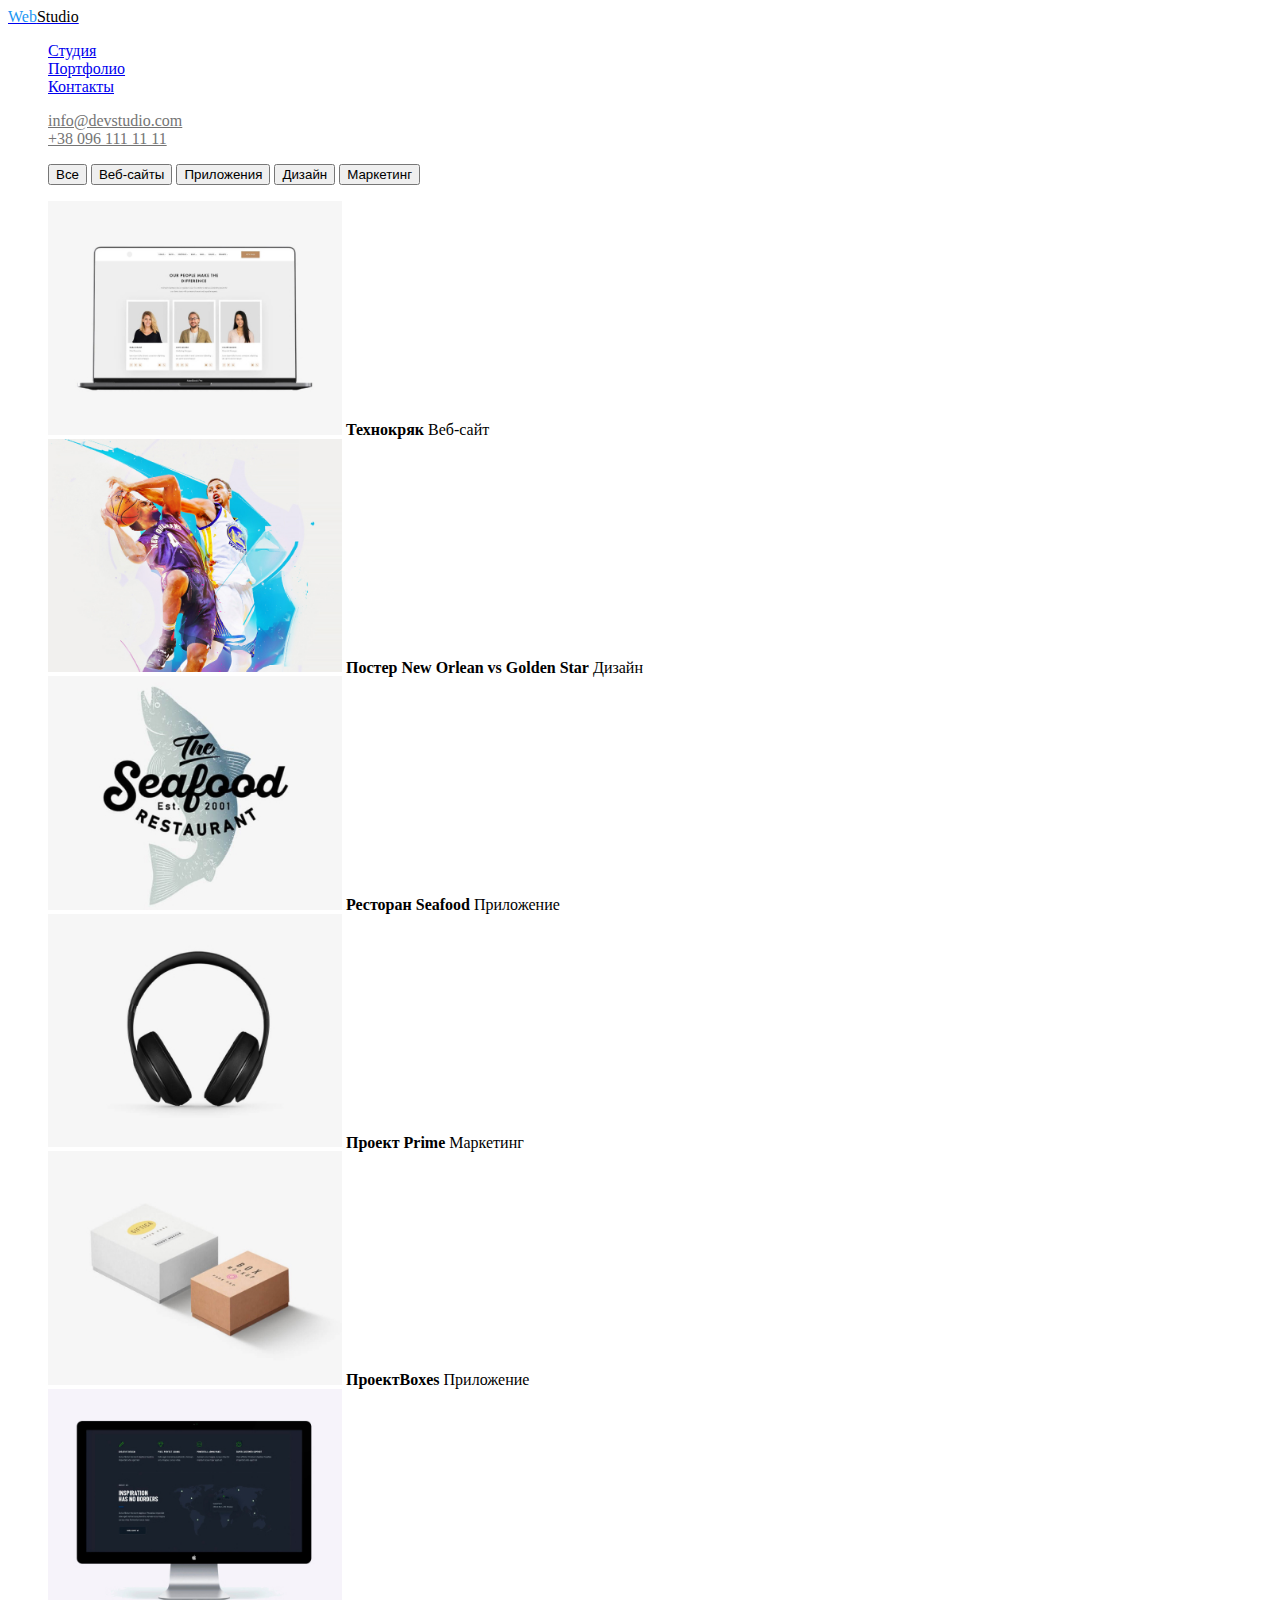
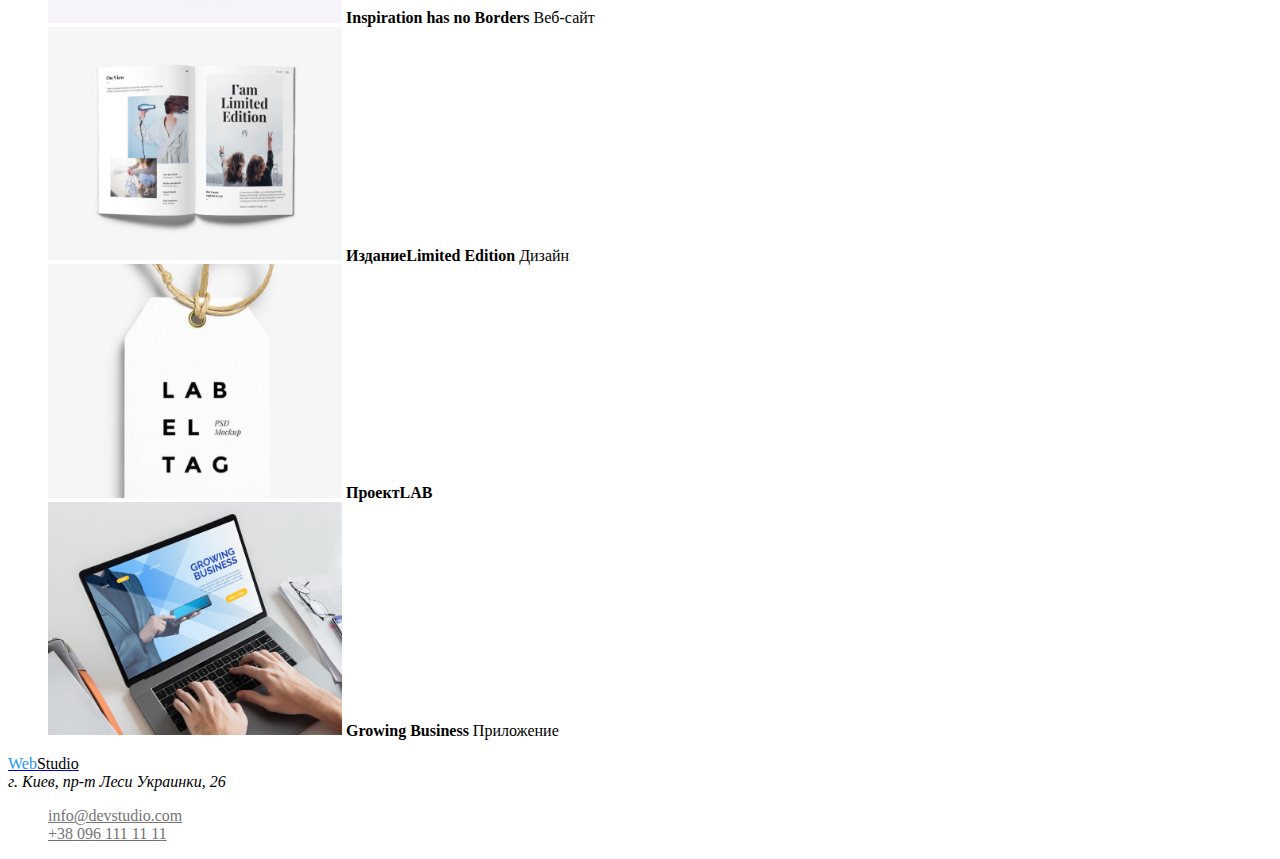
==== portfolio.html @ fe9ee2b6 "Стилизирует линки" ====
<!DOCTYPE html>
<html lang="ru">

<head>
    <meta charset="UTF-8">
    <meta http-equiv="X-UA-Compatible" content="IE=edge">
    <meta name="viewport" content="width=device-width, initial-scale=1.0">
    <link rel="stylesheet" href="./css/style.css">
    <title>Portfolio</title>
</head>

<body>
    <!-- Header section with logo -->
    <header>
        <nav>
            <!-- Web Studio Разделил для последующей кастомизации CSS -->
            <a lang="en" href="/"><span class="web-logo">Web</span><span class="studio-logo">Studio</span></a>
            <ul class="site-nav">
                <li><a href="./index.html" class="list">Студия</a></li>
                <li><a href="/" class="list">Портфолио</a></li>
                <li><a href="/" class="list">Контакты</a></li>
            </ul>
        </nav>
        <ul class="contacts-box">
            <li><a href="mailto:info@devstudio.com" class="list">info@devstudio.com</a></li>
            <li><a href="tel:+380961111111" class="list">+38 096 111 11 11</a></li>
        </ul>
    </header>
    <!-- Main section -->
    <main>
        <!-- Portfolio section -->
        <section>
            <h1 style="display: none;">Наши проекты</h1>
            <ul>
                <Button type="button">Все</Button>
                <Button type="button">Веб-сайты</Button>
                <Button type="button">Приложения</Button>
                <Button type="button">Дизайн</Button>
                <Button type="button">Маркетинг</Button>
            </ul>
            <ul>
                <li>
                    <img src="images/portfolio-1.jpg" alt="Ноутбук" width="294">
                    <span><b>Технокряк</b></span>
                    <span>Веб-сайт</span>
                </li>
                <li>
                    <img src="images/portfolio-2.jpg" alt="Баскетболисты" width="294">
                    <span><b>Постер New <span lang="en">Orlean vs Golden Star</span></b></span>
                    <span>Дизайн</span>
                </li>
                <li>
                    <img src="images/portfolio-3.jpg" alt="рыба" width="294">
                    <span><b>Ресторан <span lang="en">Seafood</span></b></span>
                    <span>Приложение</span>
                </li>
                <li>
                    <img src="images/portfolio-4.jpg" alt="Наушники" width="294">
                    <span><b>Проект <span lang="en">Prime</span></b></span>
                    <span>Маркетинг</span>
                </li>
                <li>
                    <img src="images/portfolio-5.jpg" alt="Коробки" width="294">
                    <span><b>Проект<span lang="en">Boxes</span></b></span>
                    <span>Приложение</span>
                </li>
                <li>
                    <img src="images/portfolio-6.jpg" alt="Монитор" width="294">
                    <span lang="en"><b>Inspiration has no Borders</b></span>
                    <span>Веб-сайт</span>
                </li>
                <li>
                    <img src="images/portfolio-7.jpg" alt="Журнал" width="294">
                    <span><b>Издание<span lang="en">Limited Edition</span></b></span>
                    <span>Дизайн</span>
                </li>
                <li>
                    <img src="images/portfolio-8.jpg" alt="Ярлык" width="294">
                    <span><b>Проект<span lang="en">LAB</span></b></span>
                    <span></span>
                </li>
                <li>
                    <img src="images/portfolio-9.jpg" alt="Ноутбук" width="294">
                    <span lang="en"><b>Growing Business</b></span>
                    <span>Приложение</span>
                </li>
            </ul>
        </section>

    </main>
    <!-- Footer section -->
    <footer>

        <a lang="en" href="/"><span class="web-logo">Web</span><span class="studio-logo">Studio</span></a>
        <address>г. Киев, пр-т Леси Украинки, 26</address>
        <ul class="contacts-box">
            <li><a href="mailto:info@devstudio.com" class="list">info@devstudio.com</a></li>
            <li><a href="tel:+380961111111" class="list">+38 096 111 11 11</a></li>
        </ul>

    </footer>
</body>

</html>
---- css/style.css ----
/* цвет основного шрифта #212121 */
/* цвет вторичного шрифта #757575 */
/* цвет фона #E5E5E5; */
/* вторичный цвет фона #F5F4FA */
ul {
  list-style: none;
}
/* Logo style */
.web-logo {
  color: #2196f3;
}
.studio-logo {
  color: #000000;
}
/* Nav style */
.site-nav.list {
  color: #212121;
}
.site-nav .list:hover,.site-nav .list:focus{
  color: #2196F3;
}
/* Contacts style */
.contacts-box .list {
  color: #757575;
}
.contacts-box .list:hover,.contacts-box .list:focus{
   color: #2196F3;
}
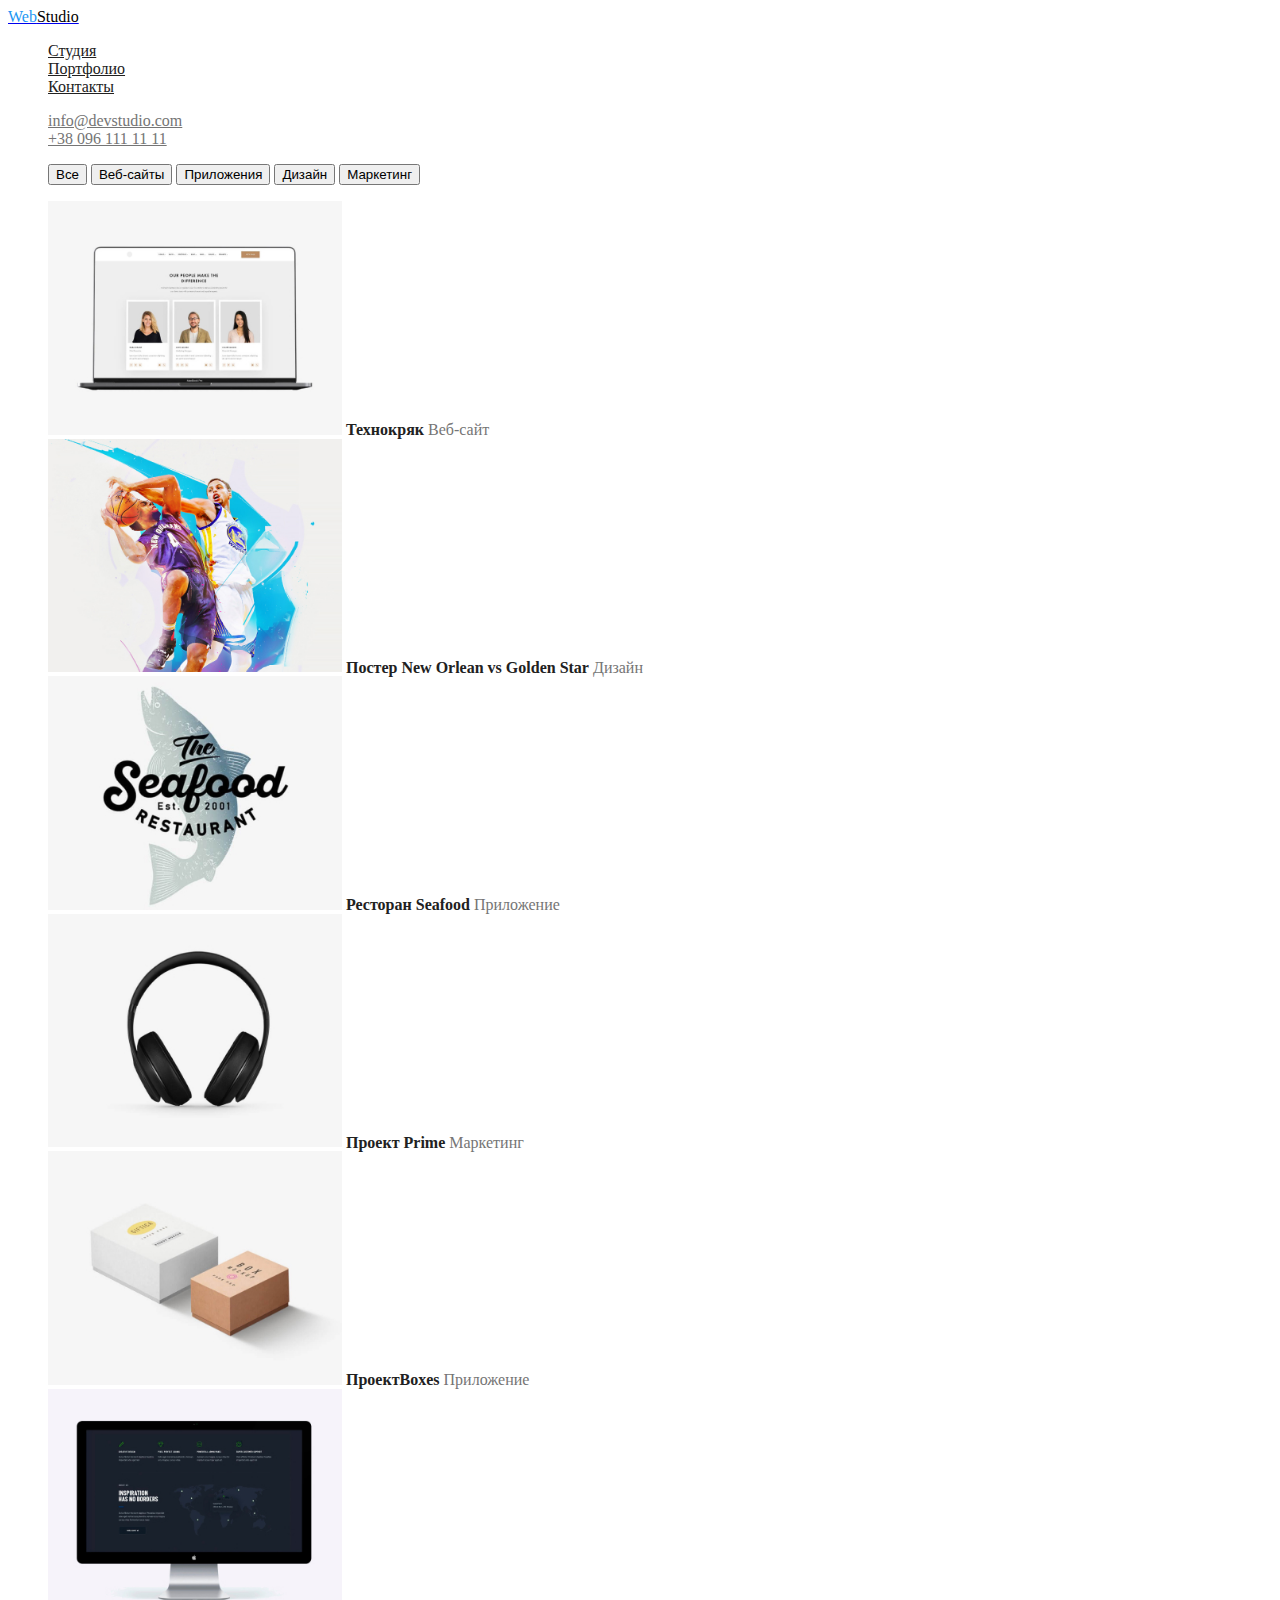
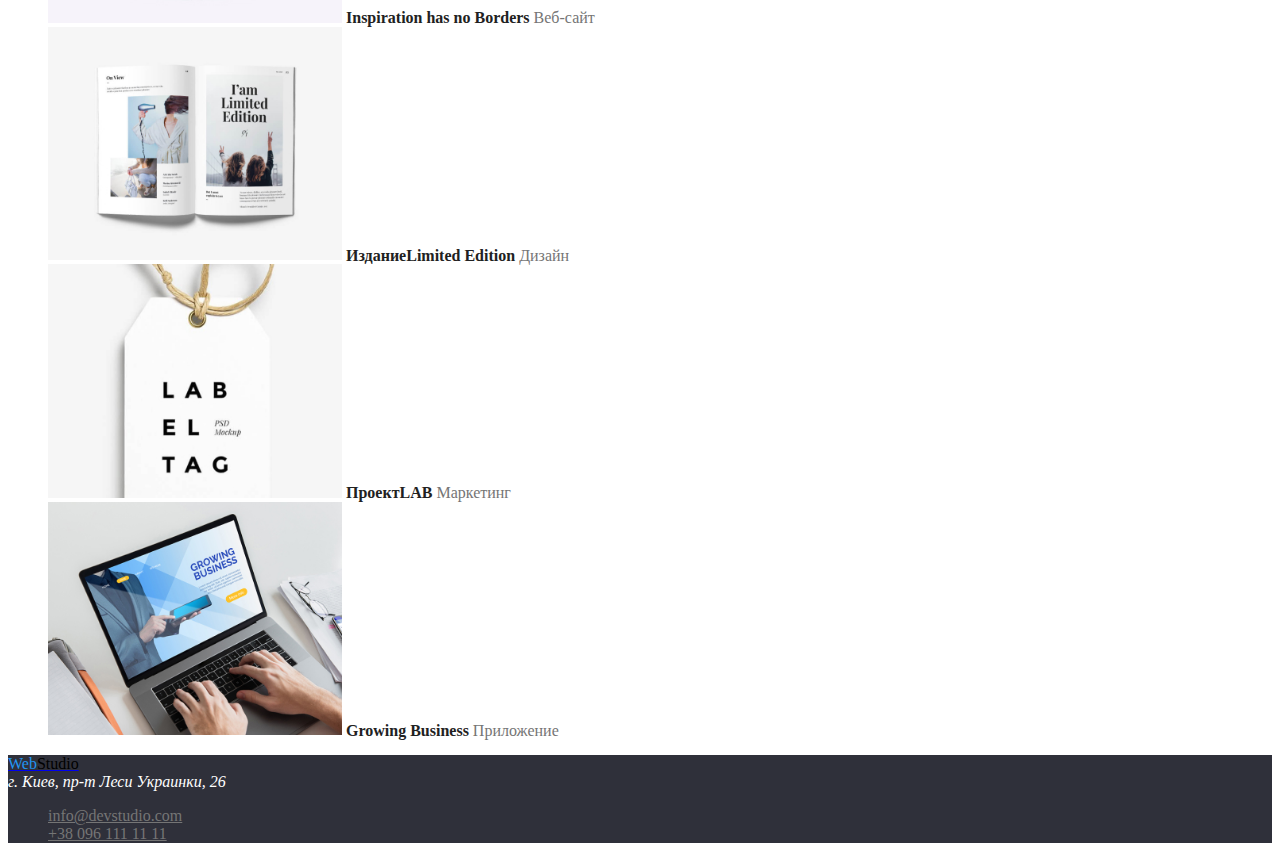
==== commit cd416c95: "Добавляет цвета текста" ====
--- a/portfolio.html
+++ b/portfolio.html
@@ -29,7 +29,7 @@
     <!-- Main section -->
     <main>
         <!-- Portfolio section -->
-        <section>
+        <section class="section">
             <h1 style="display: none;">Наши проекты</h1>
             <ul>
                 <Button type="button">Все</Button>
@@ -41,48 +41,48 @@
             <ul>
                 <li>
                     <img src="images/portfolio-1.jpg" alt="Ноутбук" width="294">
-                    <span><b>Технокряк</b></span>
-                    <span>Веб-сайт</span>
+                    <span class="section-title"><b>Технокряк</b></span>
+                    <span class="section-text">Веб-сайт</span>
                 </li>
                 <li>
                     <img src="images/portfolio-2.jpg" alt="Баскетболисты" width="294">
-                    <span><b>Постер New <span lang="en">Orlean vs Golden Star</span></b></span>
-                    <span>Дизайн</span>
+                    <span class="section-title"><b>Постер New <span lang="en">Orlean vs Golden Star</span></b></span>
+                    <span class="section-text">Дизайн</span>
                 </li>
                 <li>
                     <img src="images/portfolio-3.jpg" alt="рыба" width="294">
-                    <span><b>Ресторан <span lang="en">Seafood</span></b></span>
-                    <span>Приложение</span>
+                    <span class="section-title"><b>Ресторан <span lang="en">Seafood</span></b></span>
+                    <span class="section-text">Приложение</span>
                 </li>
                 <li>
                     <img src="images/portfolio-4.jpg" alt="Наушники" width="294">
-                    <span><b>Проект <span lang="en">Prime</span></b></span>
-                    <span>Маркетинг</span>
+                    <span class="section-title"><b>Проект <span lang="en">Prime</span></b></span>
+                    <span class="section-text">Маркетинг</span>
                 </li>
                 <li>
                     <img src="images/portfolio-5.jpg" alt="Коробки" width="294">
-                    <span><b>Проект<span lang="en">Boxes</span></b></span>
-                    <span>Приложение</span>
+                    <span class="section-title"><b>Проект<span lang="en">Boxes</span></b></span>
+                    <span class="section-text">Приложение</span>
                 </li>
                 <li>
                     <img src="images/portfolio-6.jpg" alt="Монитор" width="294">
-                    <span lang="en"><b>Inspiration has no Borders</b></span>
-                    <span>Веб-сайт</span>
+                    <span lang="en" class="section-title"><b>Inspiration has no Borders</b></span>
+                    <span class="section-text">Веб-сайт</span>
                 </li>
                 <li>
                     <img src="images/portfolio-7.jpg" alt="Журнал" width="294">
-                    <span><b>Издание<span lang="en">Limited Edition</span></b></span>
-                    <span>Дизайн</span>
+                    <span class="section-title"><b>Издание<span lang="en">Limited Edition</span></b></span>
+                    <span class="section-text">Дизайн</span>
                 </li>
                 <li>
                     <img src="images/portfolio-8.jpg" alt="Ярлык" width="294">
-                    <span><b>Проект<span lang="en">LAB</span></b></span>
-                    <span></span>
+                    <span class="section-title"><b>Проект<span lang="en">LAB</span></b></span>
+                    <span class="section-text">Маркетинг</span>
                 </li>
                 <li>
                     <img src="images/portfolio-9.jpg" alt="Ноутбук" width="294">
-                    <span lang="en"><b>Growing Business</b></span>
-                    <span>Приложение</span>
+                    <span lang="en" class="section-title"><b>Growing Business</b></span>
+                    <span class="section-text">Приложение</span>
                 </li>
             </ul>
         </section>
--- a/css/style.css
+++ b/css/style.css
@@ -2,6 +2,15 @@
 /* цвет вторичного шрифта #757575 */
 /* цвет фона #E5E5E5; */
 /* вторичный цвет фона #F5F4FA */
+:root{
+  --hero-text-color:#FFFFFF;
+  --primary-text-color:#212121;
+  --secondary-text-color:#757575;
+  --footer-bgc:#2F303A;
+  --adress-text-color:#ffffff;
+
+}
+
 ul {
   list-style: none;
 }
@@ -12,17 +21,39 @@
 .studio-logo {
   color: #000000;
 }
+
 /* Nav style */
-.site-nav.list {
+.site-nav .list {
   color: #212121;
 }
 .site-nav .list:hover,.site-nav .list:focus{
   color: #2196F3;
 }
-/* Contacts style */
+/* Contacts style  */
 .contacts-box .list {
   color: #757575;
 }
 .contacts-box .list:hover,.contacts-box .list:focus{
    color: #2196F3;
+}
+/* section style */
+.section-title{
+  color: var(--primary-text-color);
+}
+.hero-title{
+  color: var(--hero-text-color);
+}
+/* Когда будет картинка заменить на нее */
+.hero-section{
+  background-color: var(--footer-bgc);
+}
+.section-text{
+color:var(--secondary-text-color)
+}
+/* Footer style */
+footer{
+  background-color: var(--footer-bgc);
+}
+address{
+color:var(--adress-text-color)
 }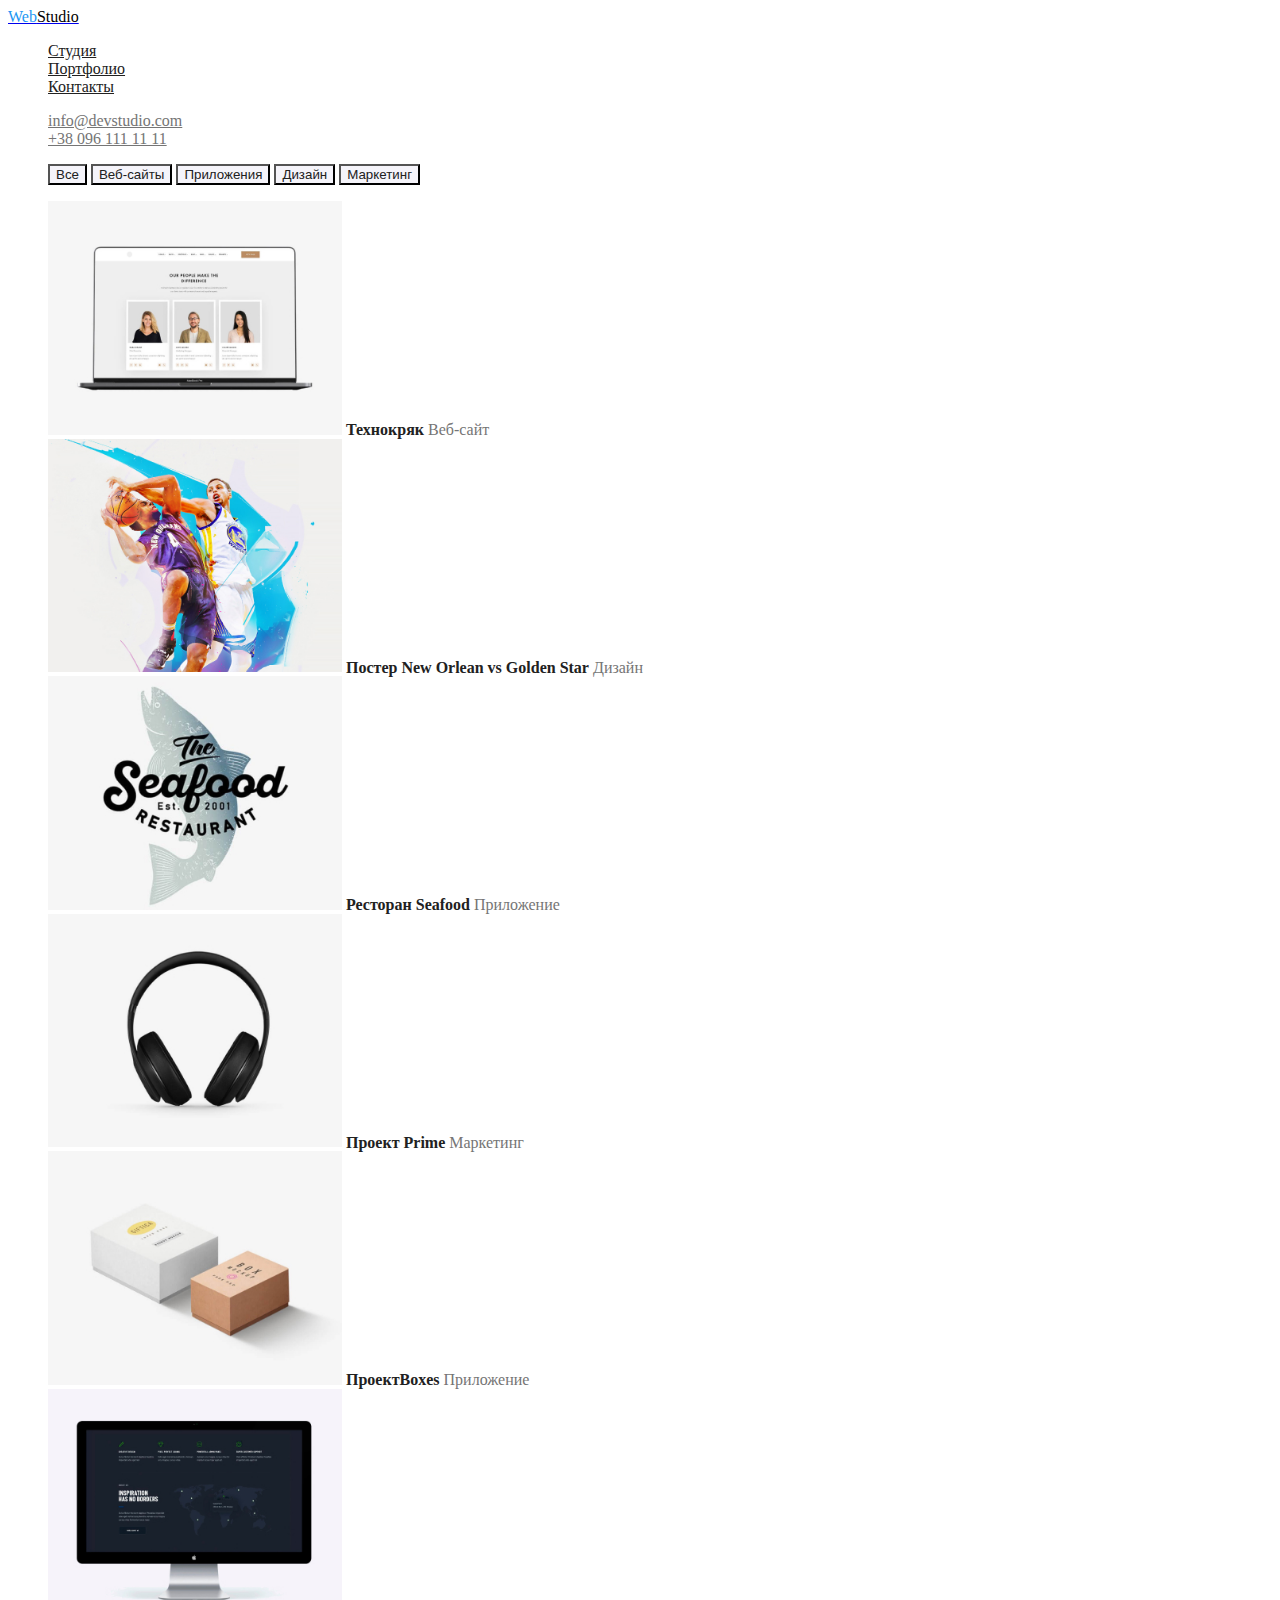
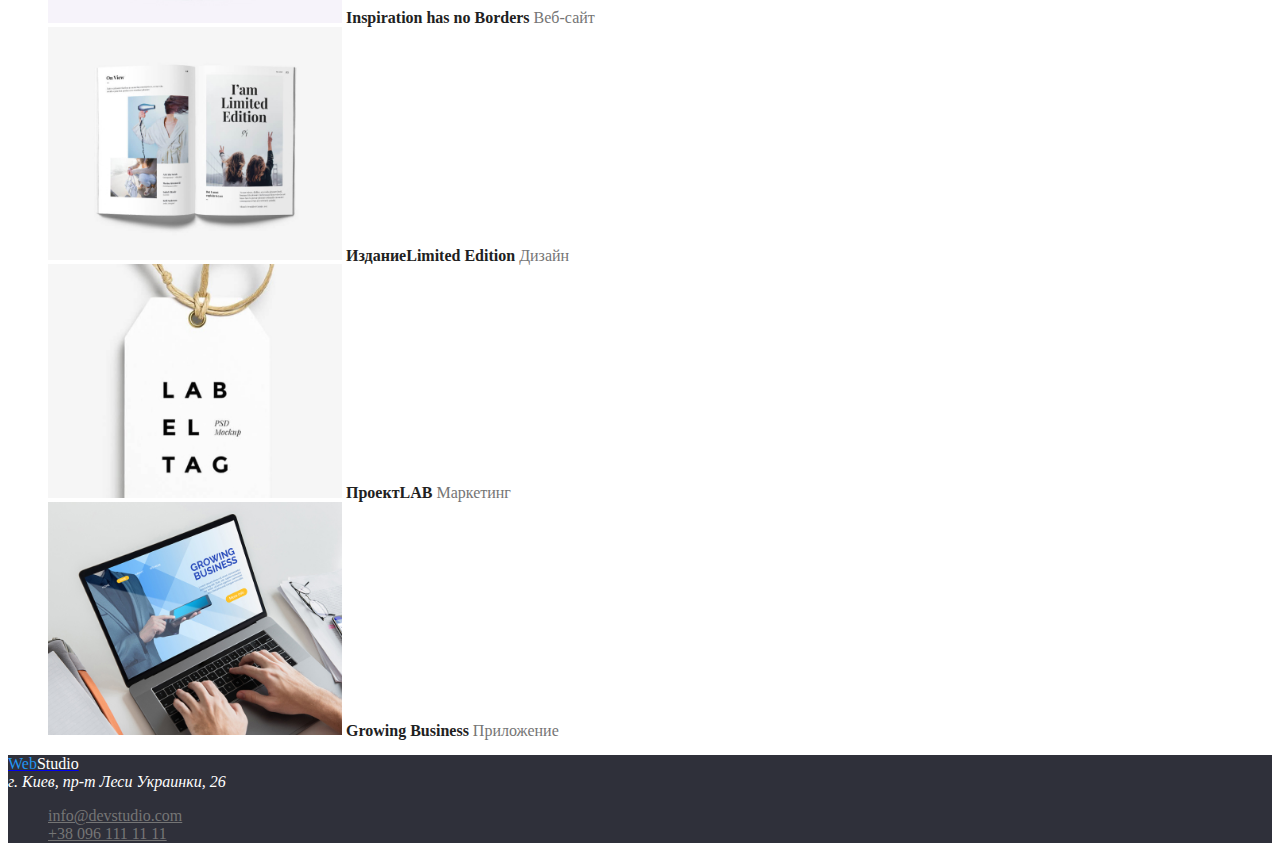
==== commit 358a41df: "Стилизирует кнопки портфолио" ====
--- a/portfolio.html
+++ b/portfolio.html
@@ -32,11 +32,11 @@
         <section class="section">
             <h1 style="display: none;">Наши проекты</h1>
             <ul>
-                <Button type="button">Все</Button>
-                <Button type="button">Веб-сайты</Button>
-                <Button type="button">Приложения</Button>
-                <Button type="button">Дизайн</Button>
-                <Button type="button">Маркетинг</Button>
+                <Button type="button" class="portfolio-button">Все</Button>
+                <Button type="button" class="portfolio-button">Веб-сайты</Button>
+                <Button type="button" class="portfolio-button">Приложения</Button>
+                <Button type="button" class="portfolio-button">Дизайн</Button>
+                <Button type="button" class="portfolio-button">Маркетинг</Button>
             </ul>
             <ul>
                 <li>
@@ -91,7 +91,7 @@
     <!-- Footer section -->
     <footer>
 
-        <a lang="en" href="/"><span class="web-logo">Web</span><span class="studio-logo">Studio</span></a>
+        <a lang="en" href="/"><span class="web-logo">Web</span><span class="studio-footerlogo">Studio</span></a>
         <address>г. Киев, пр-т Леси Украинки, 26</address>
         <ul class="contacts-box">
             <li><a href="mailto:info@devstudio.com" class="list">info@devstudio.com</a></li>
--- a/css/style.css
+++ b/css/style.css
@@ -7,7 +7,12 @@
   --primary-text-color:#212121;
   --secondary-text-color:#757575;
   --footer-bgc:#2F303A;
-  --adress-text-color:#ffffff;
+  --footer-text-color:#ffffff;
+  --accent-color:#2196F3;
+  --button-color:#212121;
+  --button-bgc-color:#F5F4FA;
+  --accent-button:#FFFFFF;
+  --accent-bgc-button:#2196F3;
 
 }
 
@@ -27,14 +32,14 @@
   color: #212121;
 }
 .site-nav .list:hover,.site-nav .list:focus{
-  color: #2196F3;
+  color: var(--accent-color);
 }
 /* Contacts style  */
 .contacts-box .list {
   color: #757575;
 }
 .contacts-box .list:hover,.contacts-box .list:focus{
-   color: #2196F3;
+   color: var(--accent-color);
 }
 /* section style */
 .section-title{
@@ -50,10 +55,22 @@
 .section-text{
 color:var(--secondary-text-color)
 }
+/* buttons */
+.portfolio-button{
+color:var(--button-color);
+background-color: var(--button-bgc-color);
+}
+.portfolio-button:hover, .portfolio-button:focus{
+  color:var(--accent-button);
+  background-color: var(--accent-bgc-button);
+}
 /* Footer style */
 footer{
   background-color: var(--footer-bgc);
 }
 address{
-color:var(--adress-text-color)
+color:var(--footer-text-color)
+}
+.studio-footerlogo{
+color:var(--footer-text-color)
 }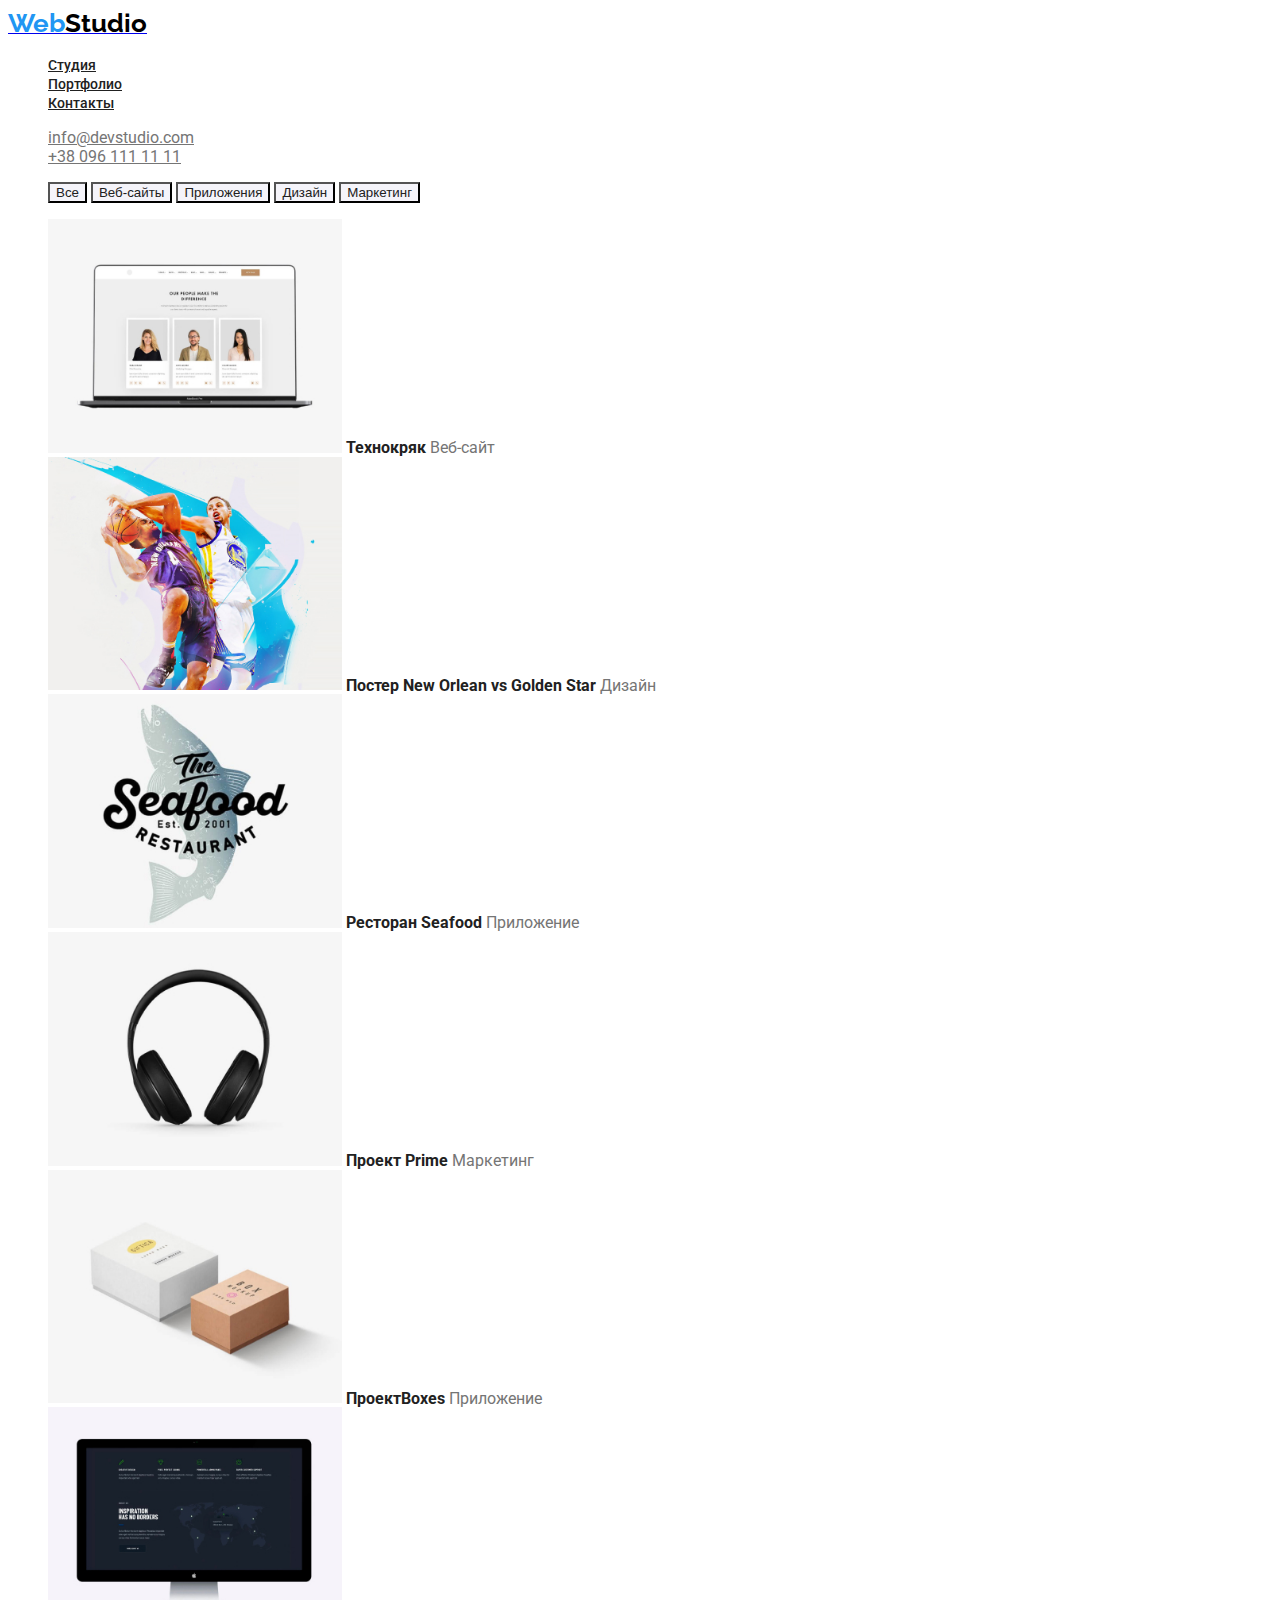
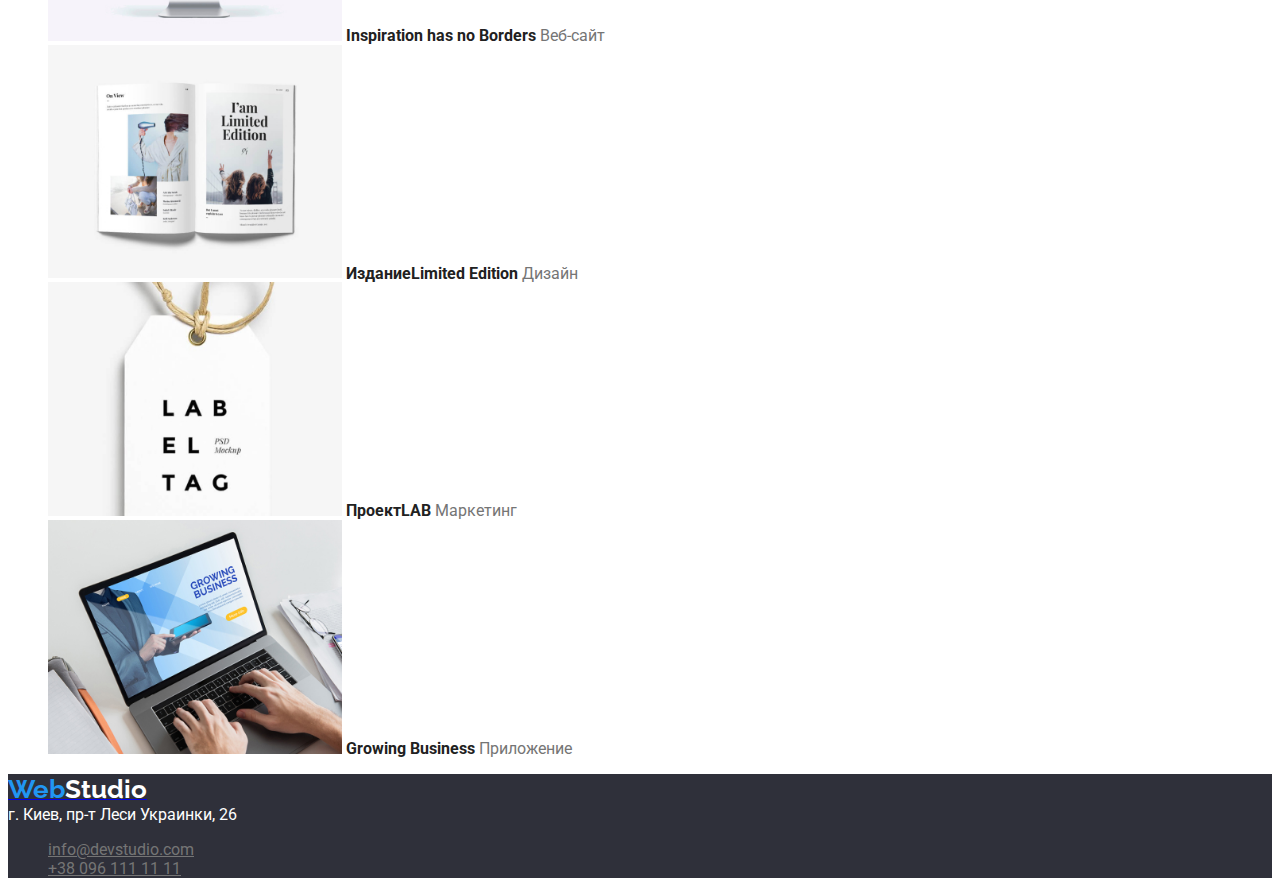
==== commit 4a9ca64e: "Добавляет шрифты" ====
--- a/portfolio.html
+++ b/portfolio.html
@@ -7,6 +7,11 @@
     <meta name="viewport" content="width=device-width, initial-scale=1.0">
     <link rel="stylesheet" href="./css/style.css">
     <title>Portfolio</title>
+    <link rel="preconnect" href="https://fonts.googleapis.com">
+    <link rel="preconnect" href="https://fonts.gstatic.com" crossorigin>
+    <link
+        href="https://fonts.googleapis.com/css2?family=Raleway:wght@700&family=Roboto:wght@400;500;700;900&display=swap"
+        rel="stylesheet">
 </head>
 
 <body>
--- a/css/style.css
+++ b/css/style.css
@@ -2,6 +2,10 @@
 /* цвет вторичного шрифта #757575 */
 /* цвет фона #E5E5E5; */
 /* вторичный цвет фона #F5F4FA */
+body{
+  font-family: roboto, sans-serif;
+  color:#757575;
+}
 :root{
   --hero-text-color:#FFFFFF;
   --primary-text-color:#212121;
@@ -13,6 +17,9 @@
   --button-bgc-color:#F5F4FA;
   --accent-button:#FFFFFF;
   --accent-bgc-button:#2196F3;
+  --web-logo-color:#2196f3;
+  --studio-logo-color:#000000;
+  --nav-color:#212121;
 
 }
 
@@ -21,22 +28,33 @@
 }
 /* Logo style */
 .web-logo {
-  color: #2196f3;
+  color: var(--web-logo-color);
+  font-family: raleway, sans-serif;
+  font-weight: bold;
+  font-size: 26px;
+  line-height: 1.2;
 }
 .studio-logo {
-  color: #000000;
+  color: var(--studio-logo-color);
+  font-family: raleway, sans-serif;
+  font-weight: bold;
+  font-size: 26px;
+  line-height: 1.2;
 }
 
 /* Nav style */
 .site-nav .list {
-  color: #212121;
+  color: var(--nav-color);
+  font-weight: 500;
+  font-size: 14px;
+  line-height: 1.1;
 }
 .site-nav .list:hover,.site-nav .list:focus{
   color: var(--accent-color);
 }
 /* Contacts style  */
 .contacts-box .list {
-  color: #757575;
+  color:var(--secondary-text-color)
 }
 .contacts-box .list:hover,.contacts-box .list:focus{
    color: var(--accent-color);
@@ -56,6 +74,11 @@
 color:var(--secondary-text-color)
 }
 /* buttons */
+/* Переписать если hover и focus будут другим цветом */
+.hero-button{
+  color:var(--accent-button);
+  background-color: var(--accent-bgc-button);
+}
 .portfolio-button{
 color:var(--button-color);
 background-color: var(--button-bgc-color);
@@ -69,8 +92,13 @@
   background-color: var(--footer-bgc);
 }
 address{
-color:var(--footer-text-color)
+color:var(--footer-text-color);
+font-style:inherit;
 }
 .studio-footerlogo{
-color:var(--footer-text-color)
+color:var(--footer-text-color);
+font-family: raleway, sans-serif;
+font-weight: bold;
+font-size: 26px;
+line-height: 1.2;
 }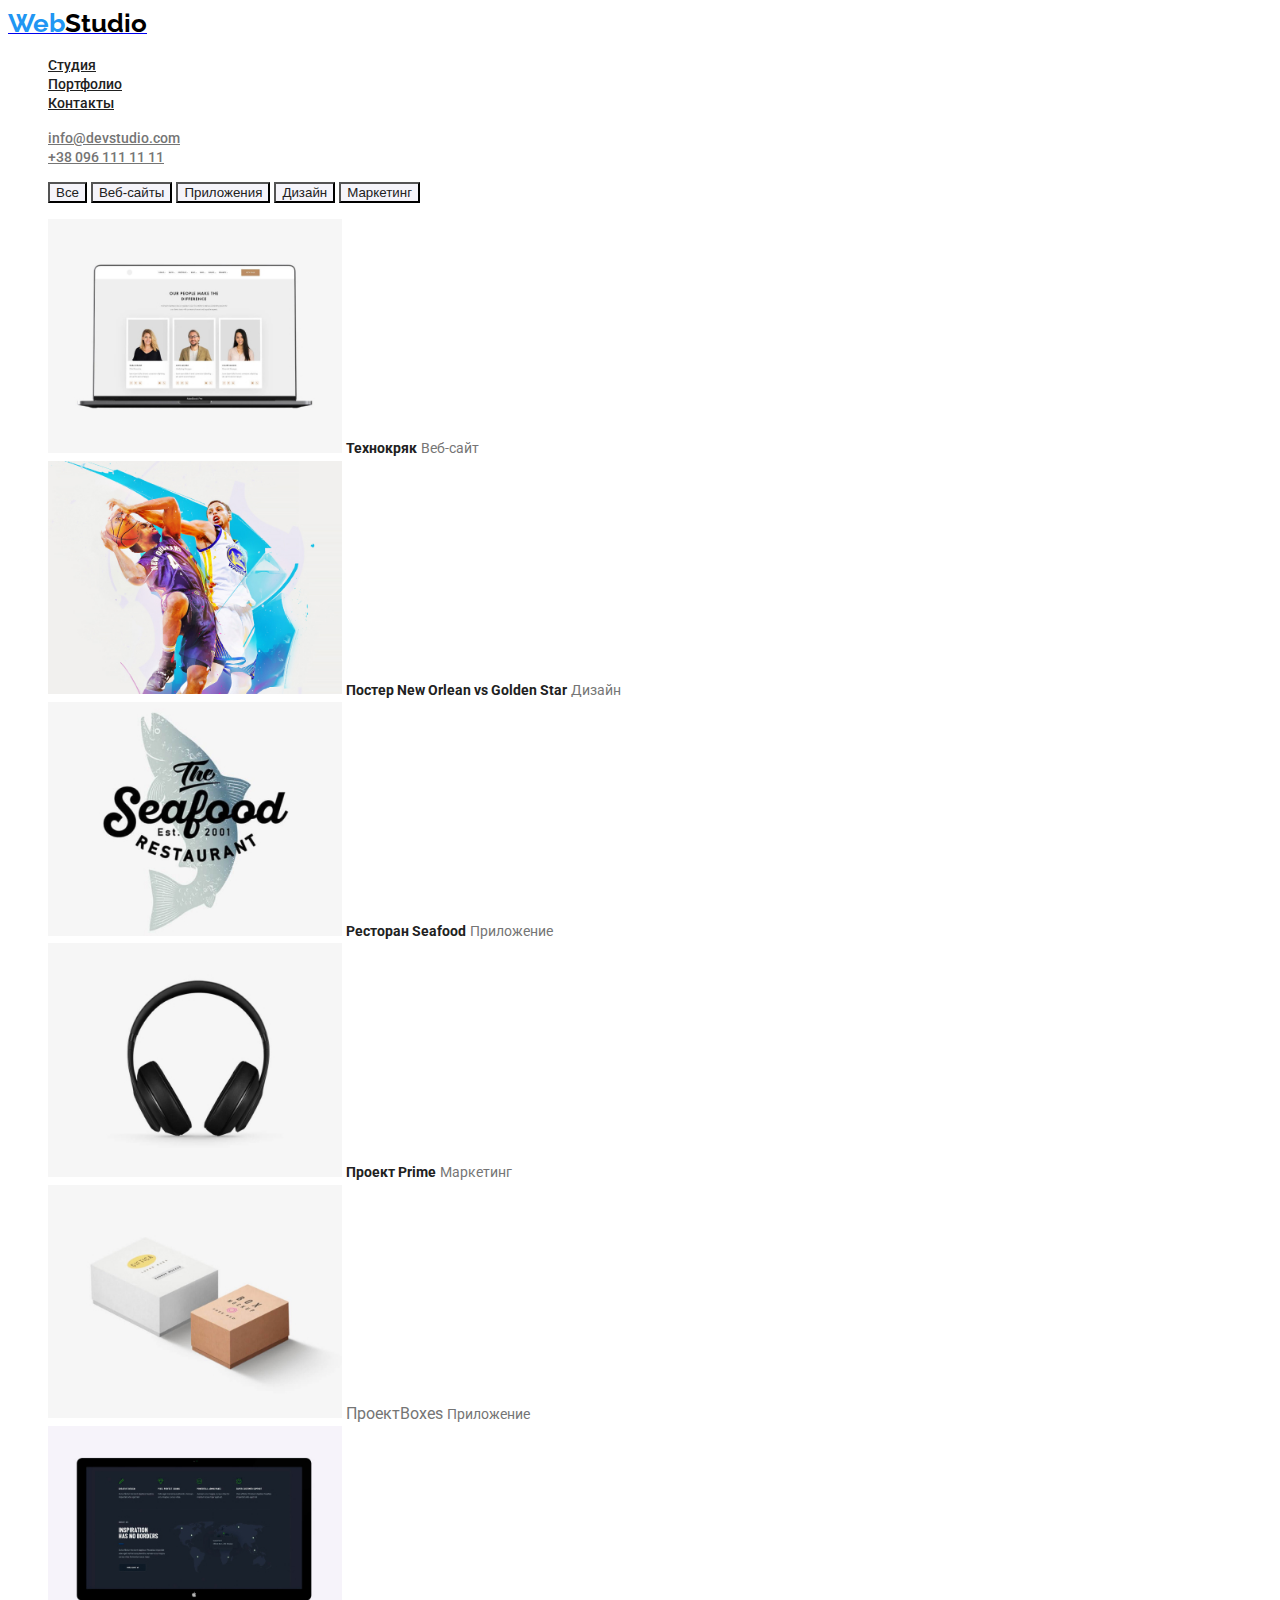
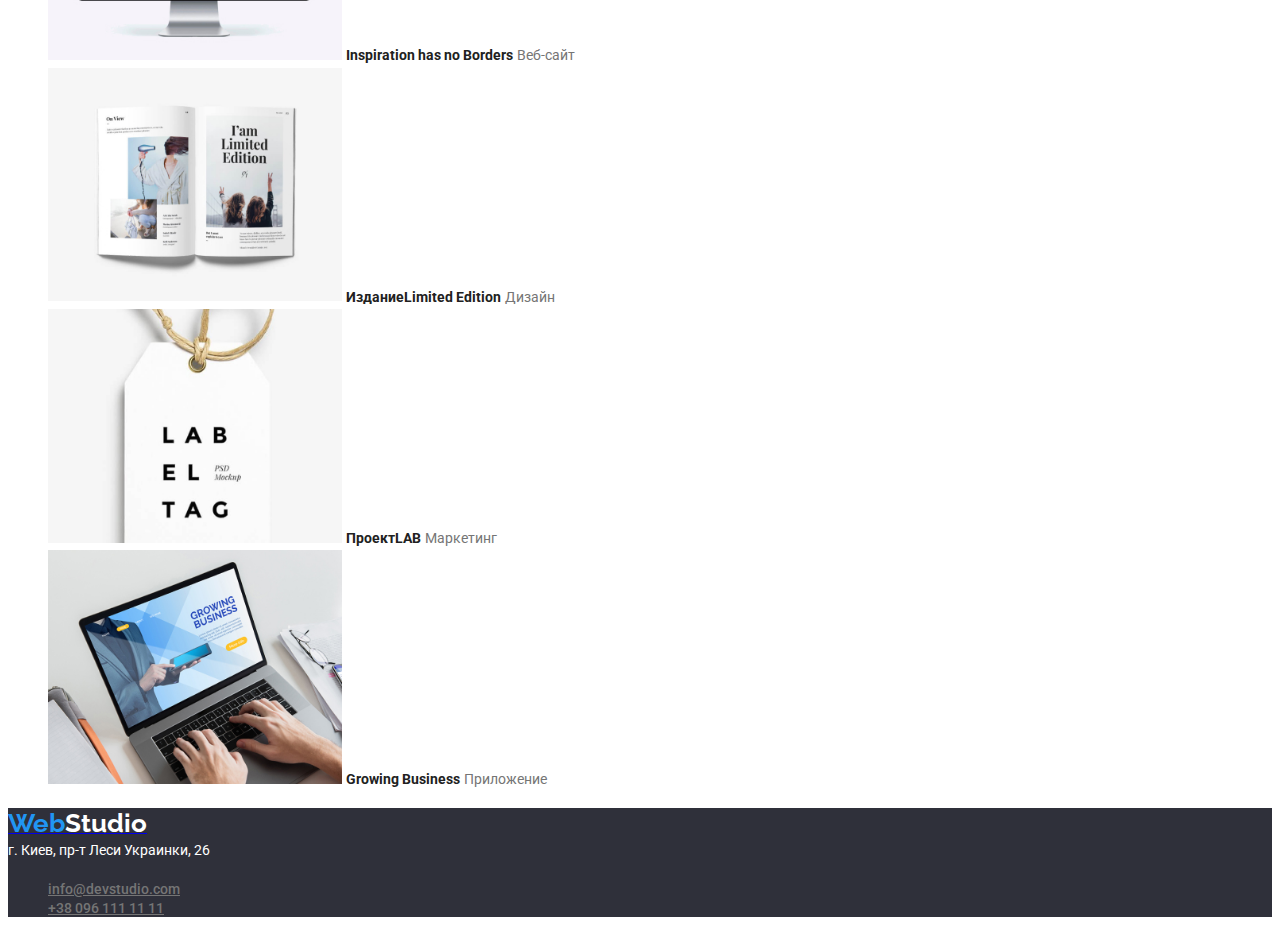
==== commit 8c2581aa: "Добавляет размары и шрифт тексту" ====
--- a/portfolio.html
+++ b/portfolio.html
@@ -46,47 +46,47 @@
             <ul>
                 <li>
                     <img src="images/portfolio-1.jpg" alt="Ноутбук" width="294">
-                    <span class="section-title"><b>Технокряк</b></span>
-                    <span class="section-text">Веб-сайт</span>
+                    <span class="secondary"">Технокряк</b></span>
+                    <span class=" section-text">Веб-сайт</span>
                 </li>
                 <li>
                     <img src="images/portfolio-2.jpg" alt="Баскетболисты" width="294">
-                    <span class="section-title"><b>Постер New <span lang="en">Orlean vs Golden Star</span></b></span>
+                    <span class="secondary">Постер New <span lang="en">Orlean vs Golden Star</span></span>
                     <span class="section-text">Дизайн</span>
                 </li>
                 <li>
                     <img src="images/portfolio-3.jpg" alt="рыба" width="294">
-                    <span class="section-title"><b>Ресторан <span lang="en">Seafood</span></b></span>
+                    <span class="secondary">Ресторан <span lang="en">Seafood</span></span>
                     <span class="section-text">Приложение</span>
                 </li>
                 <li>
                     <img src="images/portfolio-4.jpg" alt="Наушники" width="294">
-                    <span class="section-title"><b>Проект <span lang="en">Prime</span></b></span>
+                    <span class="secondary">Проект <span lang="en">Prime</span></span>
                     <span class="section-text">Маркетинг</span>
                 </li>
                 <li>
                     <img src="images/portfolio-5.jpg" alt="Коробки" width="294">
-                    <span class="section-title"><b>Проект<span lang="en">Boxes</span></b></span>
+                    <span class="ssecondary">Проект<span lang="en">Boxes</span></span>
                     <span class="section-text">Приложение</span>
                 </li>
                 <li>
                     <img src="images/portfolio-6.jpg" alt="Монитор" width="294">
-                    <span lang="en" class="section-title"><b>Inspiration has no Borders</b></span>
+                    <span lang="en" class="secondary">Inspiration has no Borders</span>
                     <span class="section-text">Веб-сайт</span>
                 </li>
                 <li>
                     <img src="images/portfolio-7.jpg" alt="Журнал" width="294">
-                    <span class="section-title"><b>Издание<span lang="en">Limited Edition</span></b></span>
+                    <span class="secondary">Издание<span lang="en">Limited Edition</span></span>
                     <span class="section-text">Дизайн</span>
                 </li>
                 <li>
                     <img src="images/portfolio-8.jpg" alt="Ярлык" width="294">
-                    <span class="section-title"><b>Проект<span lang="en">LAB</span></b></span>
+                    <span class="secondary">Проект<span lang="en">LAB</span></span>
                     <span class="section-text">Маркетинг</span>
                 </li>
                 <li>
                     <img src="images/portfolio-9.jpg" alt="Ноутбук" width="294">
-                    <span lang="en" class="section-title"><b>Growing Business</b></span>
+                    <span lang="en" class="secondary">Growing Business</span>
                     <span class="section-text">Приложение</span>
                 </li>
             </ul>
--- a/css/style.css
+++ b/css/style.css
@@ -1,7 +1,4 @@
-/* цвет основного шрифта #212121 */
-/* цвет вторичного шрифта #757575 */
-/* цвет фона #E5E5E5; */
-/* вторичный цвет фона #F5F4FA */
+
 body{
   font-family: roboto, sans-serif;
   color:#757575;
@@ -30,14 +27,14 @@
 .web-logo {
   color: var(--web-logo-color);
   font-family: raleway, sans-serif;
-  font-weight: bold;
+  font-weight: 700;
   font-size: 26px;
   line-height: 1.2;
 }
 .studio-logo {
   color: var(--studio-logo-color);
   font-family: raleway, sans-serif;
-  font-weight: bold;
+  font-weight: 700;
   font-size: 26px;
   line-height: 1.2;
 }
@@ -54,24 +51,43 @@
 }
 /* Contacts style  */
 .contacts-box .list {
-  color:var(--secondary-text-color)
+  color:var(--secondary-text-color);
+  font-weight: 500;
+  font-size: 14px;
+  line-height: 1.1;
 }
 .contacts-box .list:hover,.contacts-box .list:focus{
    color: var(--accent-color);
 }
 /* section style */
-.section-title{
-  color: var(--primary-text-color);
+.hero-section{
+  background-color: var(--footer-bgc);
 }
 .hero-title{
   color: var(--hero-text-color);
+  font-weight: 900;
+  font-size: 44px;
+  line-height: 1.4;
+  text-align: center;
 }
-/* Когда будет картинка заменить на нее */
-.hero-section{
-  background-color: var(--footer-bgc);
+.section-title{
+  color: var(--primary-text-color);
+  font-weight: 700;
+  font-size: 36px;
+  line-height: 1.17;
+  text-align: center;
+}
+.secondary{
+  color: var(--primary-text-color);
+  font-weight: 700;
+  font-size: 14px;
+  line-height: 1.1;
 }
 .section-text{
-color:var(--secondary-text-color)
+color:var(--secondary-text-color);
+font-weight: 400;
+font-size: 14px;
+line-height: 1.7;
 }
 /* buttons */
 /* Переписать если hover и focus будут другим цветом */
@@ -94,6 +110,9 @@
 address{
 color:var(--footer-text-color);
 font-style:inherit;
+font-weight: 400;
+font-size: 14px;
+line-height: 1.7;
 }
 .studio-footerlogo{
 color:var(--footer-text-color);
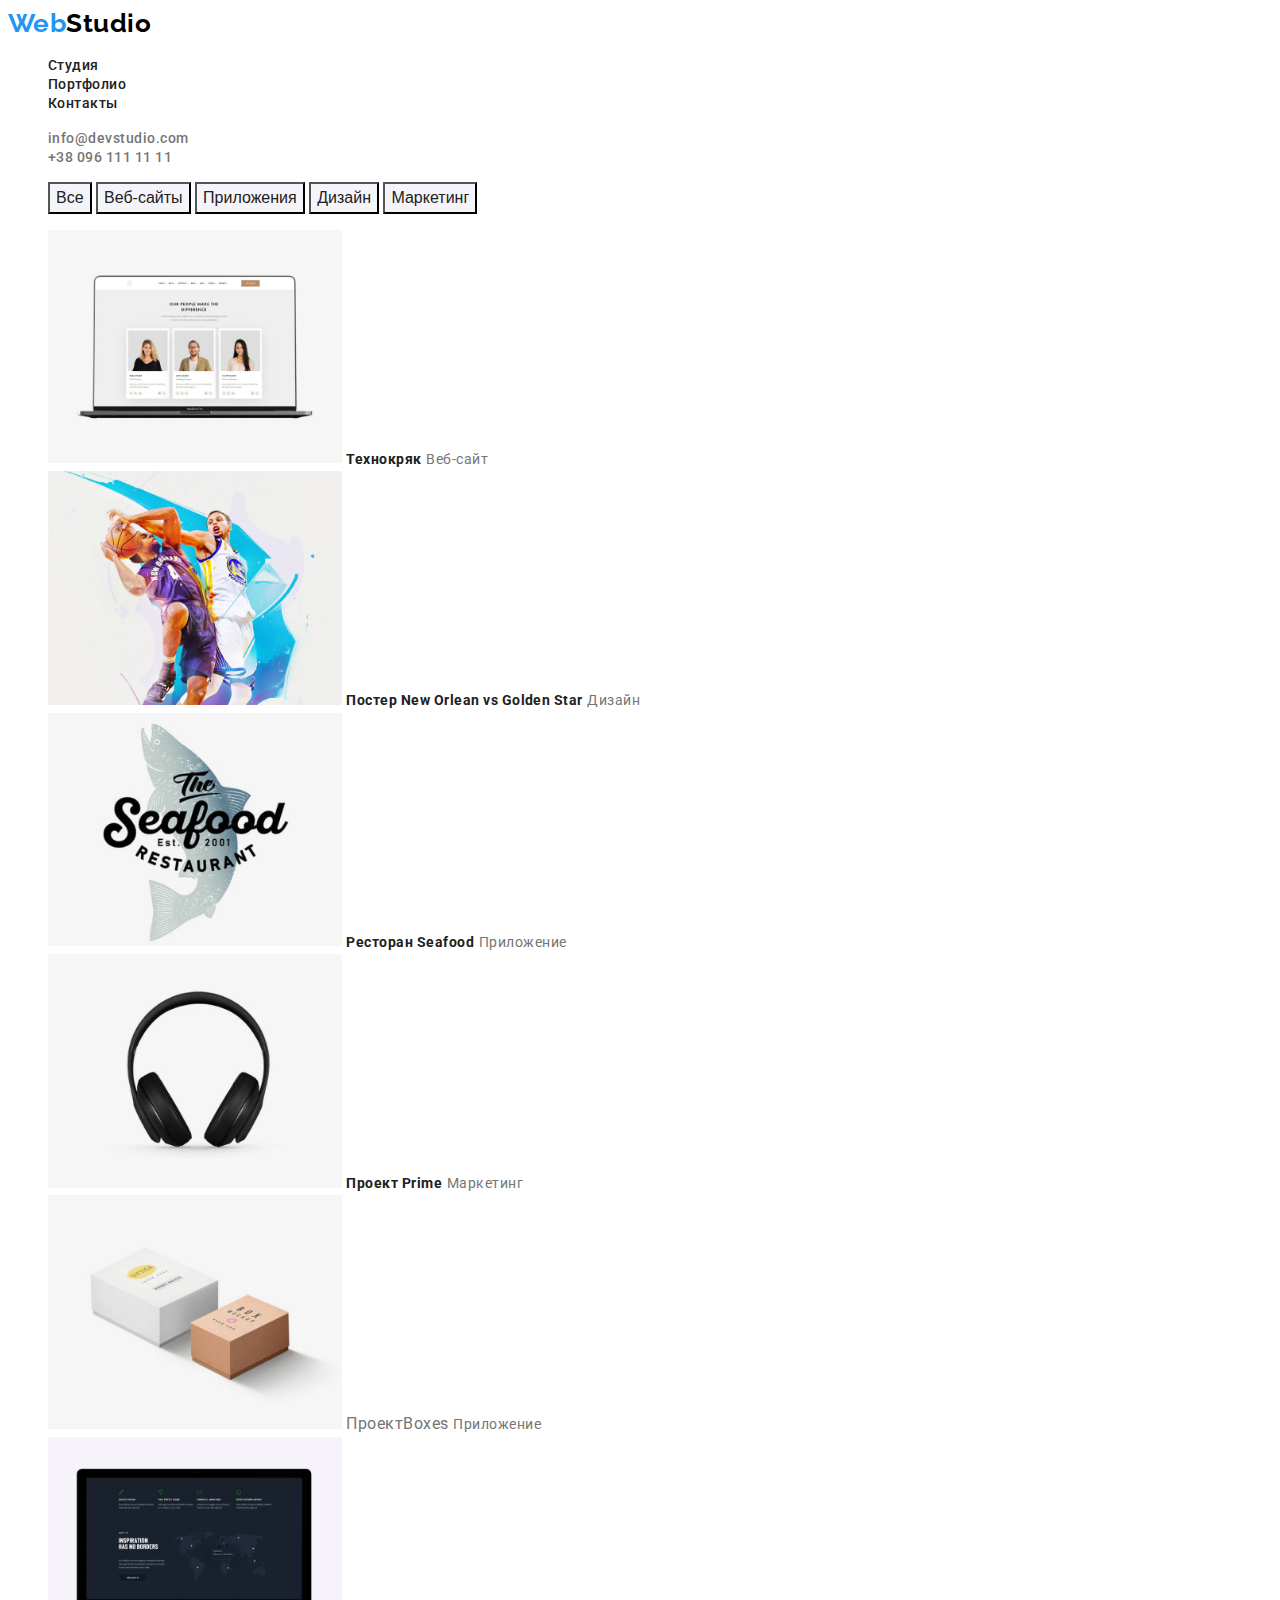
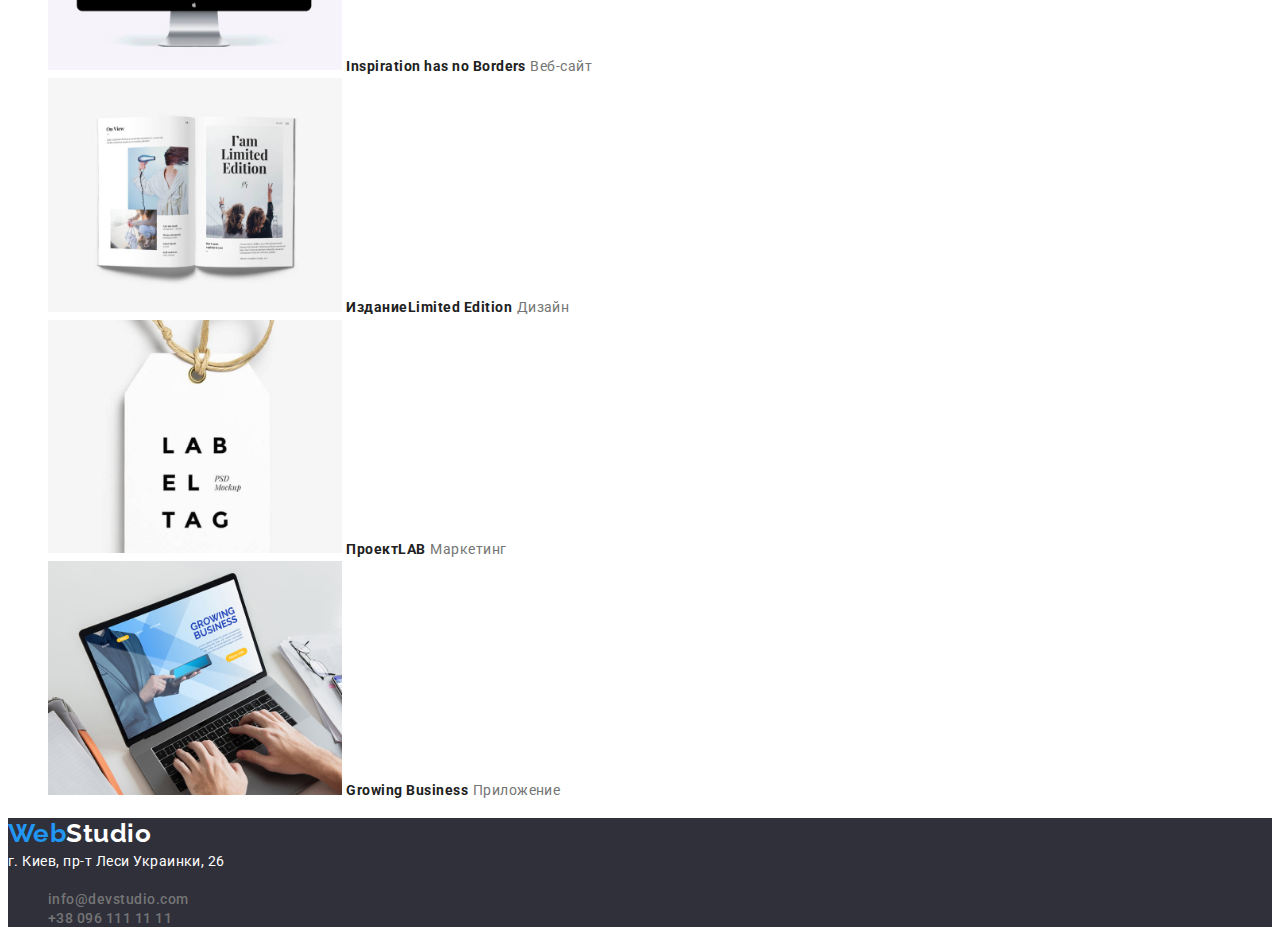
==== commit e4c20d49: "Убирает линии у ссылок" ====
--- a/portfolio.html
+++ b/portfolio.html
@@ -19,7 +19,8 @@
     <header>
         <nav>
             <!-- Web Studio Разделил для последующей кастомизации CSS -->
-            <a lang="en" href="/"><span class="web-logo">Web</span><span class="studio-logo">Studio</span></a>
+            <a lang="en" href="/" class="logo"><span class="web-logo">Web</span><span
+                    class="studio-logo">Studio</span></a>
             <ul class="site-nav">
                 <li><a href="./index.html" class="list">Студия</a></li>
                 <li><a href="/" class="list">Портфолио</a></li>
@@ -96,7 +97,8 @@
     <!-- Footer section -->
     <footer>
 
-        <a lang="en" href="/"><span class="web-logo">Web</span><span class="studio-footerlogo">Studio</span></a>
+        <a lang="en" href="/" class="logo"><span class="web-logo">Web</span><span
+                class="studio-footerlogo">Studio</span></a>
         <address>г. Киев, пр-т Леси Украинки, 26</address>
         <ul class="contacts-box">
             <li><a href="mailto:info@devstudio.com" class="list">info@devstudio.com</a></li>
--- a/css/style.css
+++ b/css/style.css
@@ -2,6 +2,7 @@
 body{
   font-family: roboto, sans-serif;
   color:#757575;
+  letter-spacing: 0.03em;
 }
 :root{
   --hero-text-color:#FFFFFF;
@@ -24,12 +25,16 @@
   list-style: none;
 }
 /* Logo style */
+.logo{
+  text-decoration: none;
+}
 .web-logo {
   color: var(--web-logo-color);
   font-family: raleway, sans-serif;
   font-weight: 700;
   font-size: 26px;
   line-height: 1.2;
+  
 }
 .studio-logo {
   color: var(--studio-logo-color);
@@ -37,6 +42,7 @@
   font-weight: 700;
   font-size: 26px;
   line-height: 1.2;
+  
 }
 
 /* Nav style */
@@ -45,6 +51,7 @@
   font-weight: 500;
   font-size: 14px;
   line-height: 1.1;
+  text-decoration: none;
 }
 .site-nav .list:hover,.site-nav .list:focus{
   color: var(--accent-color);
@@ -55,6 +62,7 @@
   font-weight: 500;
   font-size: 14px;
   line-height: 1.1;
+  text-decoration: none;
 }
 .contacts-box .list:hover,.contacts-box .list:focus{
    color: var(--accent-color);
@@ -85,7 +93,6 @@
 }
 .section-text{
 color:var(--secondary-text-color);
-font-weight: 400;
 font-size: 14px;
 line-height: 1.7;
 }
@@ -94,10 +101,18 @@
 .hero-button{
   color:var(--accent-button);
   background-color: var(--accent-bgc-button);
+  cursor: pointer;
+  font-weight: 700;
+  font-size: 16px;
+  line-height: 1.9;
 }
 .portfolio-button{
-color:var(--button-color);
-background-color: var(--button-bgc-color);
+  color:var(--button-color);
+  background-color: var(--button-bgc-color);
+  cursor: pointer;
+  font-weight: 500;
+  font-size: 16px;
+  line-height: 1.6;
 }
 .portfolio-button:hover, .portfolio-button:focus{
   color:var(--accent-button);
@@ -120,4 +135,5 @@
 font-weight: bold;
 font-size: 26px;
 line-height: 1.2;
-}+
+}
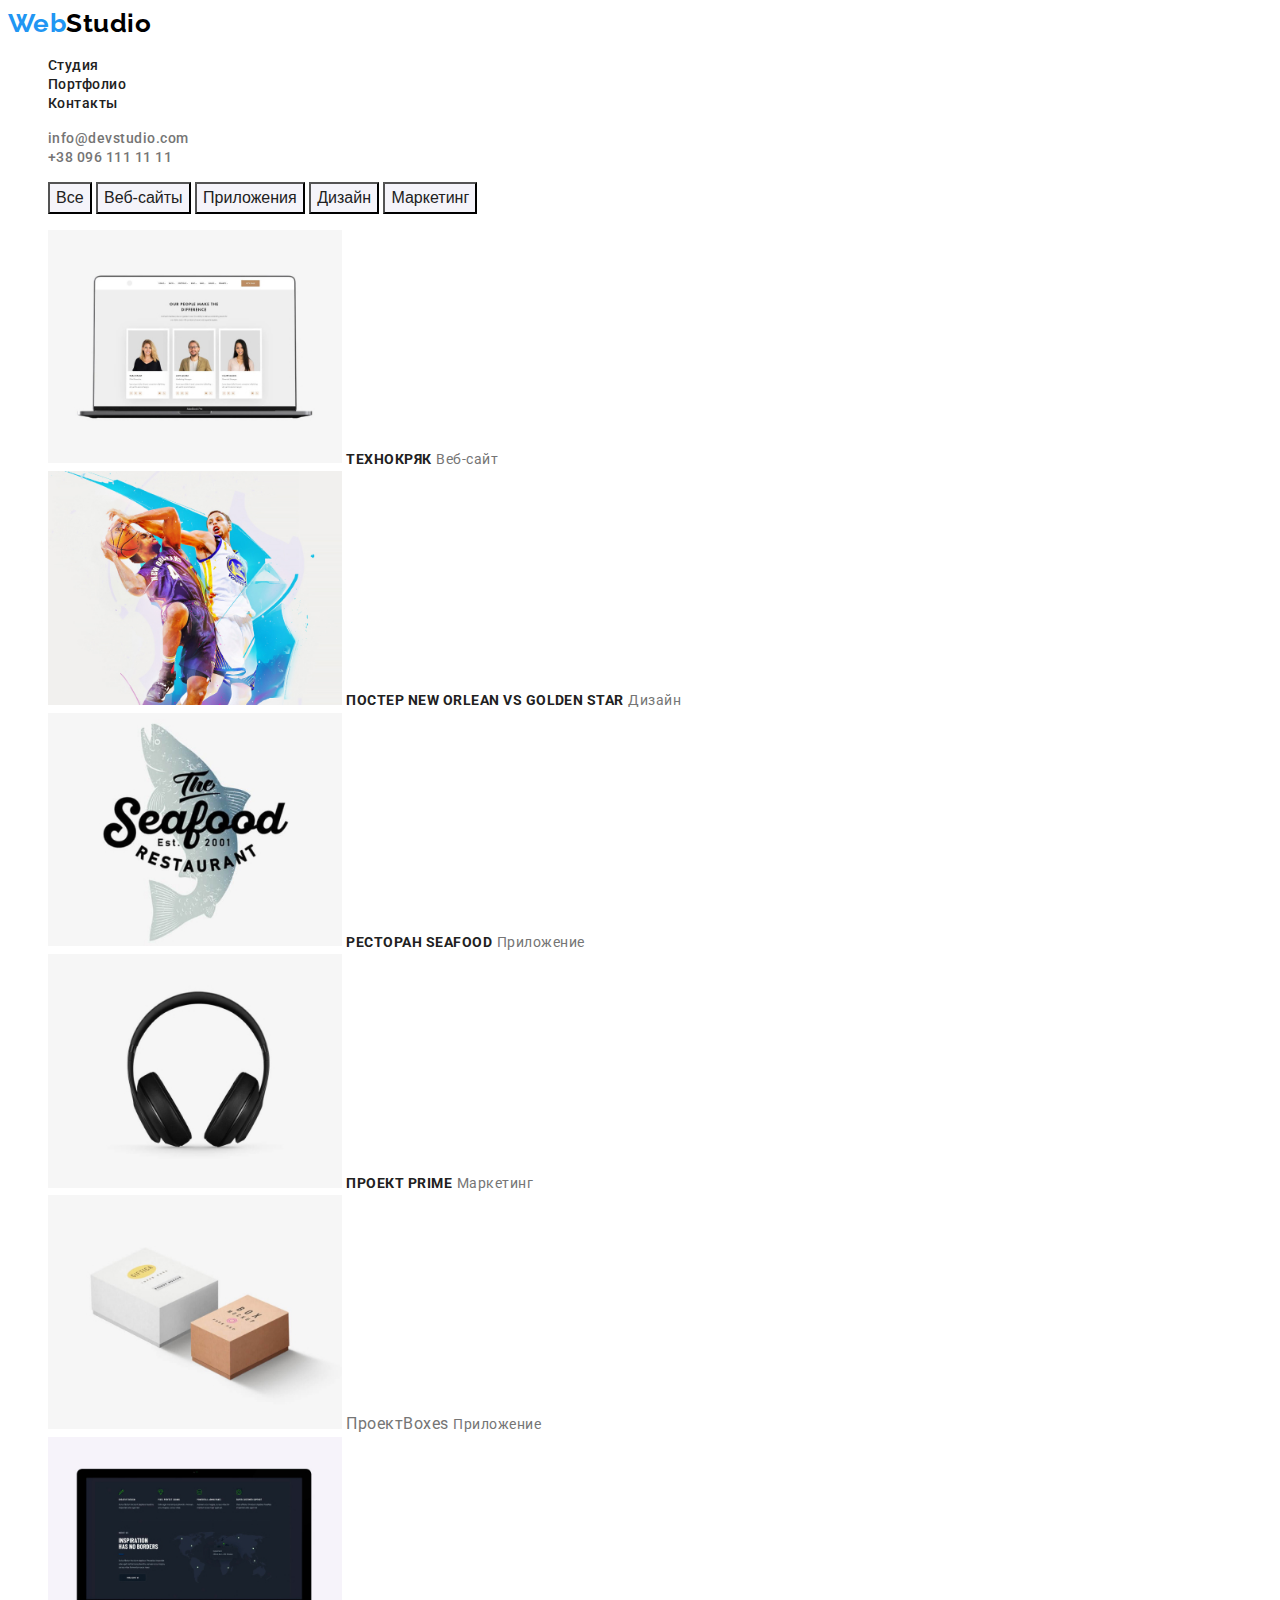
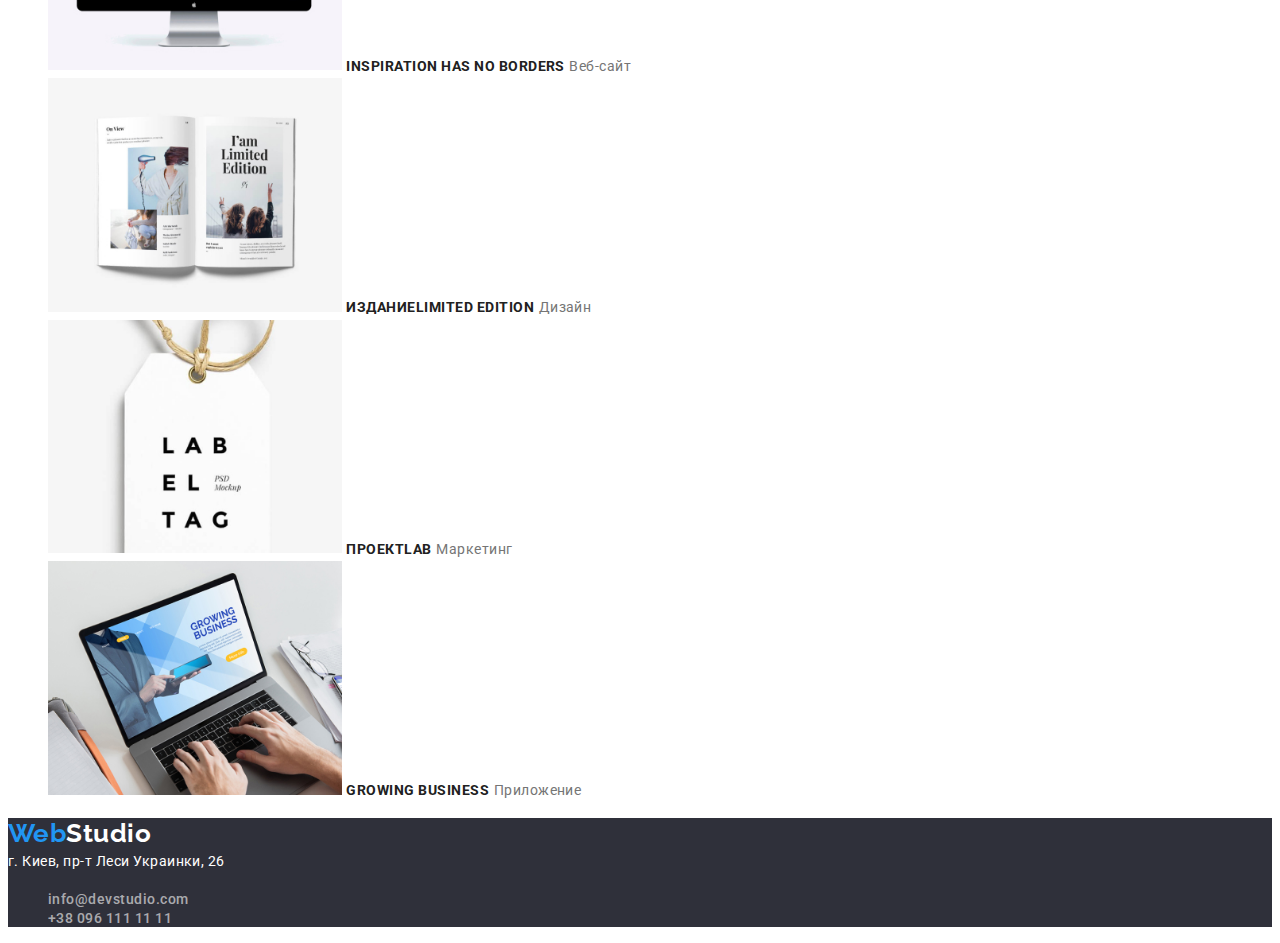
==== commit 75a37d6a: "Фиксит размер заголовков и цвет линков footer" ====
--- a/portfolio.html
+++ b/portfolio.html
@@ -101,8 +101,8 @@
                 class="studio-footerlogo">Studio</span></a>
         <address>г. Киев, пр-т Леси Украинки, 26</address>
         <ul class="contacts-box">
-            <li><a href="mailto:info@devstudio.com" class="list">info@devstudio.com</a></li>
-            <li><a href="tel:+380961111111" class="list">+38 096 111 11 11</a></li>
+            <li><a href="mailto:info@devstudio.com" class="footer-list">info@devstudio.com</a></li>
+            <li><a href="tel:+380961111111" class="footer-list">+38 096 111 11 11</a></li>
         </ul>
 
     </footer>
--- a/css/style.css
+++ b/css/style.css
@@ -1,31 +1,29 @@
-
-body{
+body {
   font-family: roboto, sans-serif;
-  color:#757575;
+  color: #757575;
   letter-spacing: 0.03em;
 }
-:root{
-  --hero-text-color:#FFFFFF;
-  --primary-text-color:#212121;
-  --secondary-text-color:#757575;
-  --footer-bgc:#2F303A;
-  --footer-text-color:#ffffff;
-  --accent-color:#2196F3;
-  --button-color:#212121;
-  --button-bgc-color:#F5F4FA;
-  --accent-button:#FFFFFF;
-  --accent-bgc-button:#2196F3;
-  --web-logo-color:#2196f3;
-  --studio-logo-color:#000000;
-  --nav-color:#212121;
-
+:root {
+  --hero-text-color: #ffffff;
+  --primary-text-color: #212121;
+  --secondary-text-color: #757575;
+  --footer-bgc: #2f303a;
+  --footer-text-color: #ffffff;
+  --accent-color: #2196f3;
+  --button-color: #212121;
+  --button-bgc-color: #f5f4fa;
+  --accent-button: #ffffff;
+  --accent-bgc-button: #2196f3;
+  --web-logo-color: #2196f3;
+  --studio-logo-color: #000000;
+  --nav-color: #212121;
 }
 
 ul {
   list-style: none;
 }
 /* Logo style */
-.logo{
+.logo {
   text-decoration: none;
 }
 .web-logo {
@@ -34,7 +32,6 @@
   font-weight: 700;
   font-size: 26px;
   line-height: 1.2;
-  
 }
 .studio-logo {
   color: var(--studio-logo-color);
@@ -42,7 +39,6 @@
   font-weight: 700;
   font-size: 26px;
   line-height: 1.2;
-  
 }
 
 /* Nav style */
@@ -53,87 +49,104 @@
   line-height: 1.1;
   text-decoration: none;
 }
-.site-nav .list:hover,.site-nav .list:focus{
+.site-nav .list:hover,
+.site-nav .list:focus {
   color: var(--accent-color);
 }
 /* Contacts style  */
 .contacts-box .list {
-  color:var(--secondary-text-color);
+  color: var(--secondary-text-color);
   font-weight: 500;
   font-size: 14px;
   line-height: 1.1;
   text-decoration: none;
 }
-.contacts-box .list:hover,.contacts-box .list:focus{
-   color: var(--accent-color);
+.contacts-box .list:hover,
+.contacts-box .list:focus {
+  color: var(--accent-color);
 }
 /* section style */
-.hero-section{
+.hero-section {
   background-color: var(--footer-bgc);
 }
-.hero-title{
+.hero-title {
   color: var(--hero-text-color);
+  text-transform: uppercase;
   font-weight: 900;
   font-size: 44px;
   line-height: 1.4;
   text-align: center;
 }
-.section-title{
+.section-title {
   color: var(--primary-text-color);
   font-weight: 700;
   font-size: 36px;
   line-height: 1.17;
   text-align: center;
 }
-.secondary{
+.secondary {
   color: var(--primary-text-color);
+  text-transform: uppercase;
   font-weight: 700;
   font-size: 14px;
+  line-height: 1.2;
+}
+.developer {
+  color: var(--primary-text-color);
+  font-weight: 500;
+  font-size: 16px;
   line-height: 1.1;
 }
-.section-text{
-color:var(--secondary-text-color);
-font-size: 14px;
-line-height: 1.7;
+.section-text {
+  color: var(--secondary-text-color);
+  font-size: 14px;
+  line-height: 1.7;
 }
 /* buttons */
 /* Переписать если hover и focus будут другим цветом */
-.hero-button{
-  color:var(--accent-button);
+.hero-button {
+  color: var(--accent-button);
   background-color: var(--accent-bgc-button);
   cursor: pointer;
   font-weight: 700;
   font-size: 16px;
   line-height: 1.9;
 }
-.portfolio-button{
-  color:var(--button-color);
+.portfolio-button {
+  color: var(--button-color);
   background-color: var(--button-bgc-color);
   cursor: pointer;
   font-weight: 500;
   font-size: 16px;
   line-height: 1.6;
 }
-.portfolio-button:hover, .portfolio-button:focus{
-  color:var(--accent-button);
+.portfolio-button:hover,
+.portfolio-button:focus {
+  color: var(--accent-button);
   background-color: var(--accent-bgc-button);
 }
 /* Footer style */
-footer{
+footer {
   background-color: var(--footer-bgc);
 }
-address{
-color:var(--footer-text-color);
-font-style:inherit;
-font-weight: 400;
-font-size: 14px;
-line-height: 1.7;
+address {
+  color: var(--footer-text-color);
+  font-style: inherit;
+  font-weight: 400;
+  font-size: 14px;
+  line-height: 1.7;
 }
-.studio-footerlogo{
-color:var(--footer-text-color);
-font-family: raleway, sans-serif;
-font-weight: bold;
-font-size: 26px;
-line-height: 1.2;
-
+.footer-list {
+  color: rgba(255, 255, 255, 0.6);
+  font-weight: 500;
+  font-size: 14px;
+  line-height: 1.1;
+  text-decoration: none;
 }
+.studio-footerlogo {
+  color: var(--footer-text-color);
+  font-family: raleway, sans-serif;
+  font-weight: bold;
+  font-size: 26px;
+  line-height: 1.2;
+}
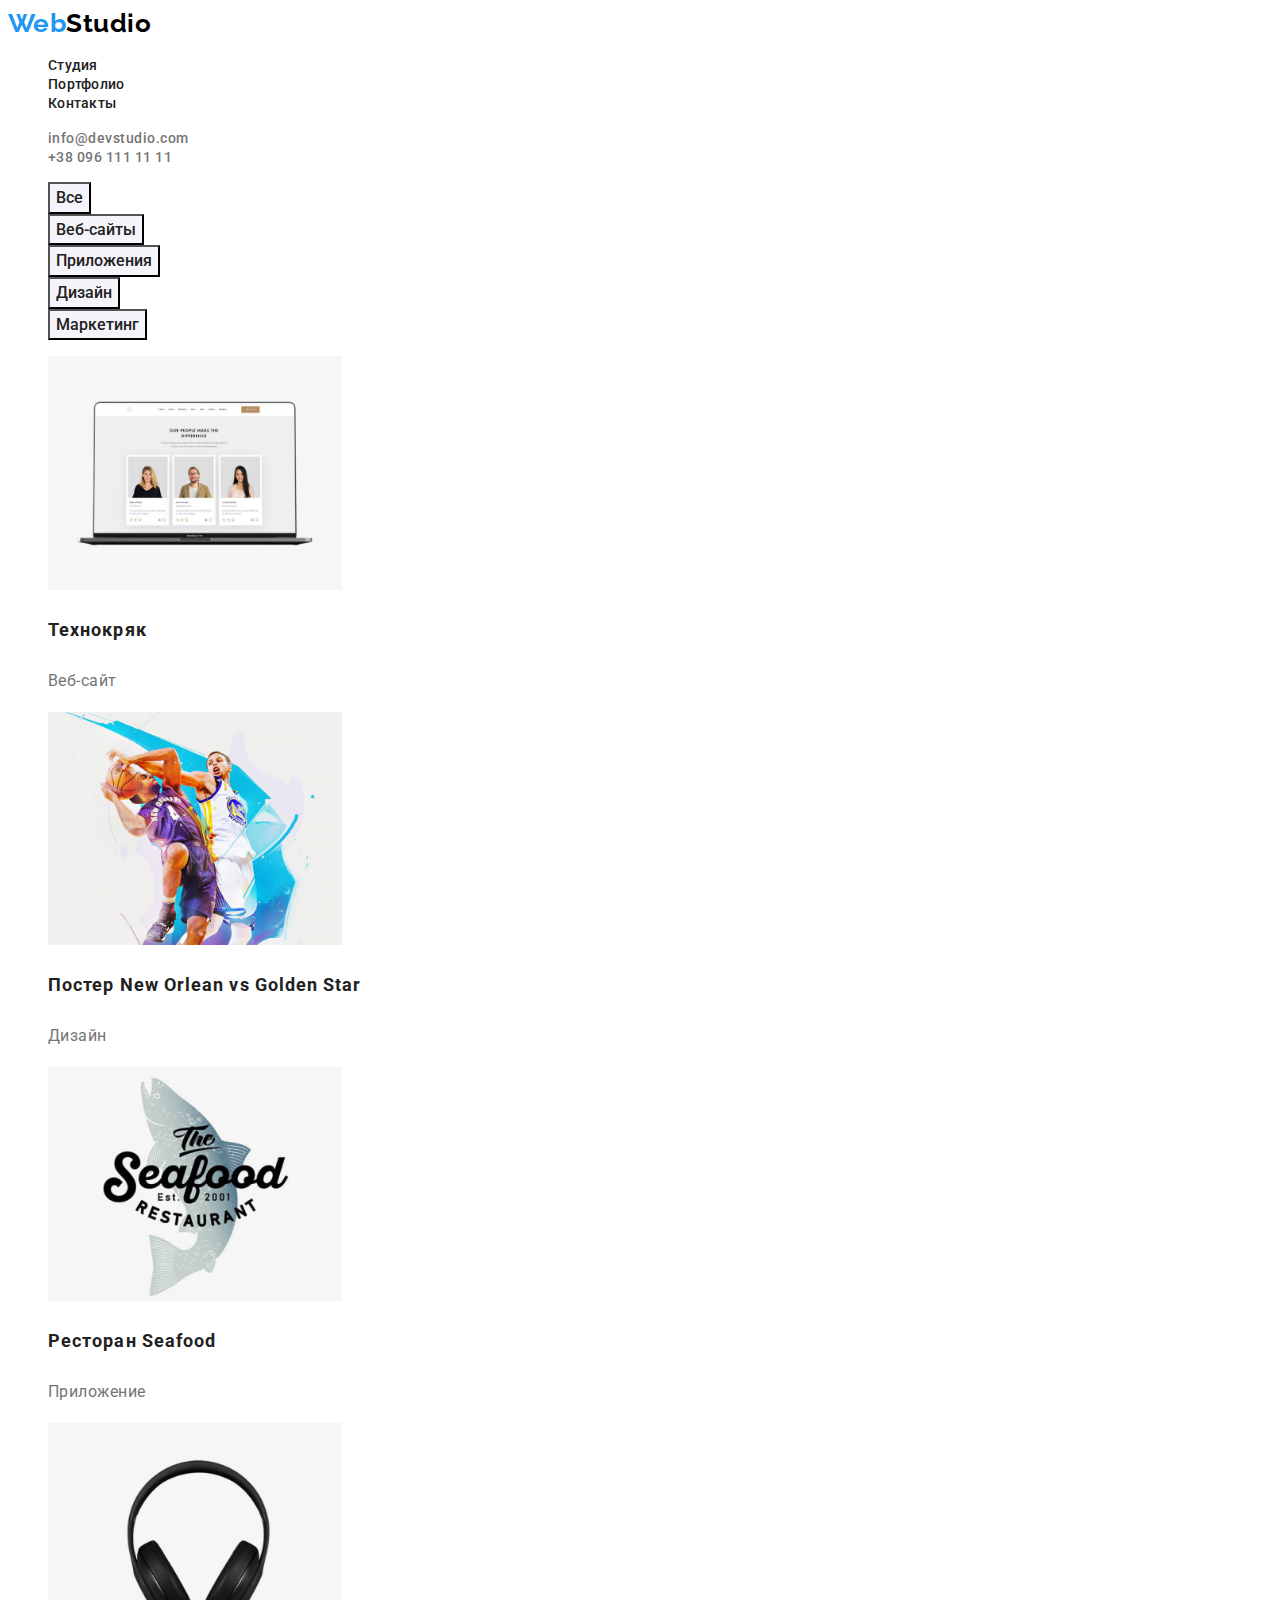
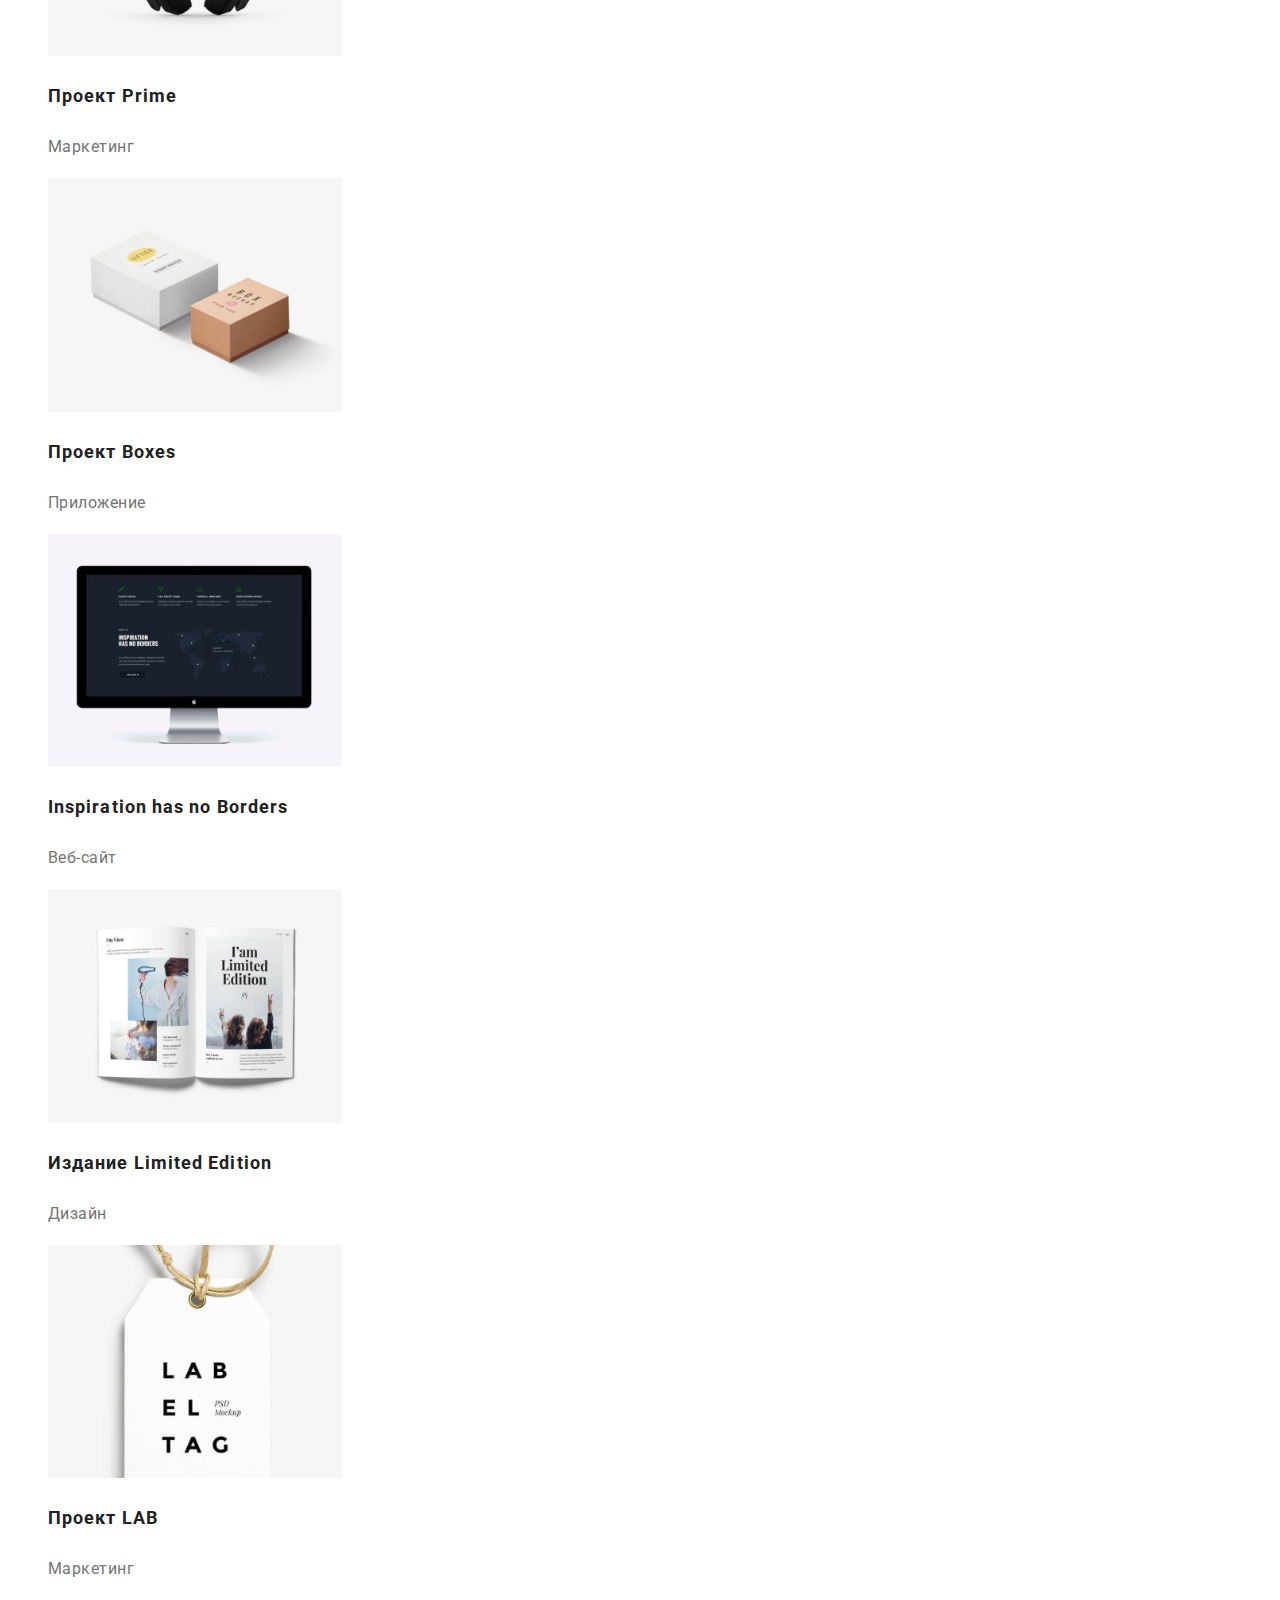
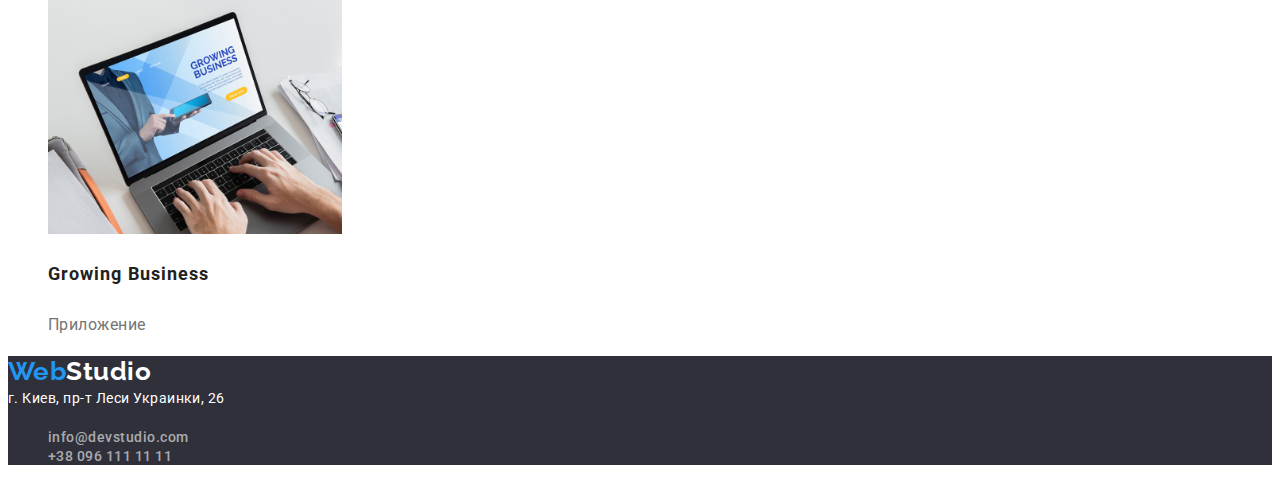
==== commit 5ad5ba11: "Исправляет ошибки" ====
--- a/portfolio.html
+++ b/portfolio.html
@@ -38,57 +38,57 @@
         <section class="section">
             <h1 style="display: none;">Наши проекты</h1>
             <ul>
-                <Button type="button" class="portfolio-button">Все</Button>
-                <Button type="button" class="portfolio-button">Веб-сайты</Button>
-                <Button type="button" class="portfolio-button">Приложения</Button>
-                <Button type="button" class="portfolio-button">Дизайн</Button>
-                <Button type="button" class="portfolio-button">Маркетинг</Button>
+                <li><Button type="button" class="portfolio-button">Все</Button></li>
+                <li><Button type="button" class="portfolio-button">Веб-сайты</Button></li>
+                <li><Button type="button" class="portfolio-button">Приложения</Button></li>
+                <li><Button type="button" class="portfolio-button">Дизайн</Button></li>
+                <li><Button type="button" class="portfolio-button">Маркетинг</Button></li>
             </ul>
             <ul>
                 <li>
                     <img src="images/portfolio-1.jpg" alt="Ноутбук" width="294">
-                    <span class="secondary"">Технокряк</b></span>
-                    <span class=" section-text">Веб-сайт</span>
+                    <h3 class="portfolio-item">Технокряк</h3>
+                    <p class=" portfolio-text">Веб-сайт</p>
                 </li>
                 <li>
                     <img src="images/portfolio-2.jpg" alt="Баскетболисты" width="294">
-                    <span class="secondary">Постер New <span lang="en">Orlean vs Golden Star</span></span>
-                    <span class="section-text">Дизайн</span>
+                    <h3 class="portfolio-item">Постер New <span lang="en" class="portfolio-item">Orlean vs Golden Star</span></h3>
+                    <p class="portfolio-text">Дизайн</p>
                 </li>
                 <li>
                     <img src="images/portfolio-3.jpg" alt="рыба" width="294">
-                    <span class="secondary">Ресторан <span lang="en">Seafood</span></span>
-                    <span class="section-text">Приложение</span>
+                    <h3 class="portfolio-item">Ресторан <span lang="en" class="portfolio-item">Seafood</span></h3>
+                    <p class="portfolio-text">Приложение</p>
                 </li>
                 <li>
                     <img src="images/portfolio-4.jpg" alt="Наушники" width="294">
-                    <span class="secondary">Проект <span lang="en">Prime</span></span>
-                    <span class="section-text">Маркетинг</span>
+                    <h3 class="portfolio-item">Проект <span lang="en"class="portfolio-item">Prime</span></h3>
+                    <p class="portfolio-text">Маркетинг</p>
                 </li>
                 <li>
                     <img src="images/portfolio-5.jpg" alt="Коробки" width="294">
-                    <span class="ssecondary">Проект<span lang="en">Boxes</span></span>
-                    <span class="section-text">Приложение</span>
+                    <h3 class="portfolio-item">Проект <span lang="en" class="portfolio-item">Boxes</span></h3>
+                    <p class="portfolio-text">Приложение</p>
                 </li>
                 <li>
                     <img src="images/portfolio-6.jpg" alt="Монитор" width="294">
-                    <span lang="en" class="secondary">Inspiration has no Borders</span>
-                    <span class="section-text">Веб-сайт</span>
+                    <h3 lang="en" class="portfolio-item">Inspiration has no Borders</h3>
+                    <p class="portfolio-text">Веб-сайт</p>
                 </li>
                 <li>
                     <img src="images/portfolio-7.jpg" alt="Журнал" width="294">
-                    <span class="secondary">Издание<span lang="en">Limited Edition</span></span>
-                    <span class="section-text">Дизайн</span>
+                    <h3 class="portfolio-item">Издание <span lang="en" class="portfolio-item">Limited Edition</span></h3>
+                    <p class="portfolio-text">Дизайн</p>
                 </li>
                 <li>
                     <img src="images/portfolio-8.jpg" alt="Ярлык" width="294">
-                    <span class="secondary">Проект<span lang="en">LAB</span></span>
-                    <span class="section-text">Маркетинг</span>
+                    <h3 class="portfolio-item">Проект <span lang="en" class="portfolio-item">LAB</span></h3>
+                    <p class="portfolio-text">Маркетинг</p>
                 </li>
                 <li>
                     <img src="images/portfolio-9.jpg" alt="Ноутбук" width="294">
-                    <span lang="en" class="secondary">Growing Business</span>
-                    <span class="section-text">Приложение</span>
+                    <h3 lang="en" class="portfolio-item">Growing Business</h3>
+                    <p class="portfolio-text">Приложение</p>
                 </li>
             </ul>
         </section>
--- a/css/style.css
+++ b/css/style.css
@@ -48,6 +48,7 @@
   font-size: 14px;
   line-height: 1.1;
   text-decoration: none;
+  letter-spacing: 0.02em;
 }
 .site-nav .list:hover,
 .site-nav .list:focus {
@@ -99,11 +100,10 @@
 }
 .section-text {
   color: var(--secondary-text-color);
-  font-size: 14px;
-  line-height: 1.7;
+  font-size: 16px;
+  line-height: 1.2;
 }
 /* buttons */
-/* Переписать если hover и focus будут другим цветом */
 .hero-button {
   color: var(--accent-button);
   background-color: var(--accent-bgc-button);
@@ -113,12 +113,24 @@
   line-height: 1.9;
 }
 .portfolio-button {
+  font-family: roboto, sans-serif;
   color: var(--button-color);
   background-color: var(--button-bgc-color);
   cursor: pointer;
   font-weight: 500;
   font-size: 16px;
   line-height: 1.6;
+}
+.portfolio-item {
+  color: var(--primary-text-color);
+  font-weight: 700;
+  font-size: 18px;
+  line-height: 2;
+  letter-spacing: 0.06em;
+}
+.portfolio-text {
+  font-size: 16px;
+  line-height: 1.87;
 }
 .portfolio-button:hover,
 .portfolio-button:focus {
@@ -132,7 +144,6 @@
 address {
   color: var(--footer-text-color);
   font-style: inherit;
-  font-weight: 400;
   font-size: 14px;
   line-height: 1.7;
 }
@@ -146,7 +157,7 @@
 .studio-footerlogo {
   color: var(--footer-text-color);
   font-family: raleway, sans-serif;
-  font-weight: bold;
+  font-weight: 700;
   font-size: 26px;
   line-height: 1.2;
 }
